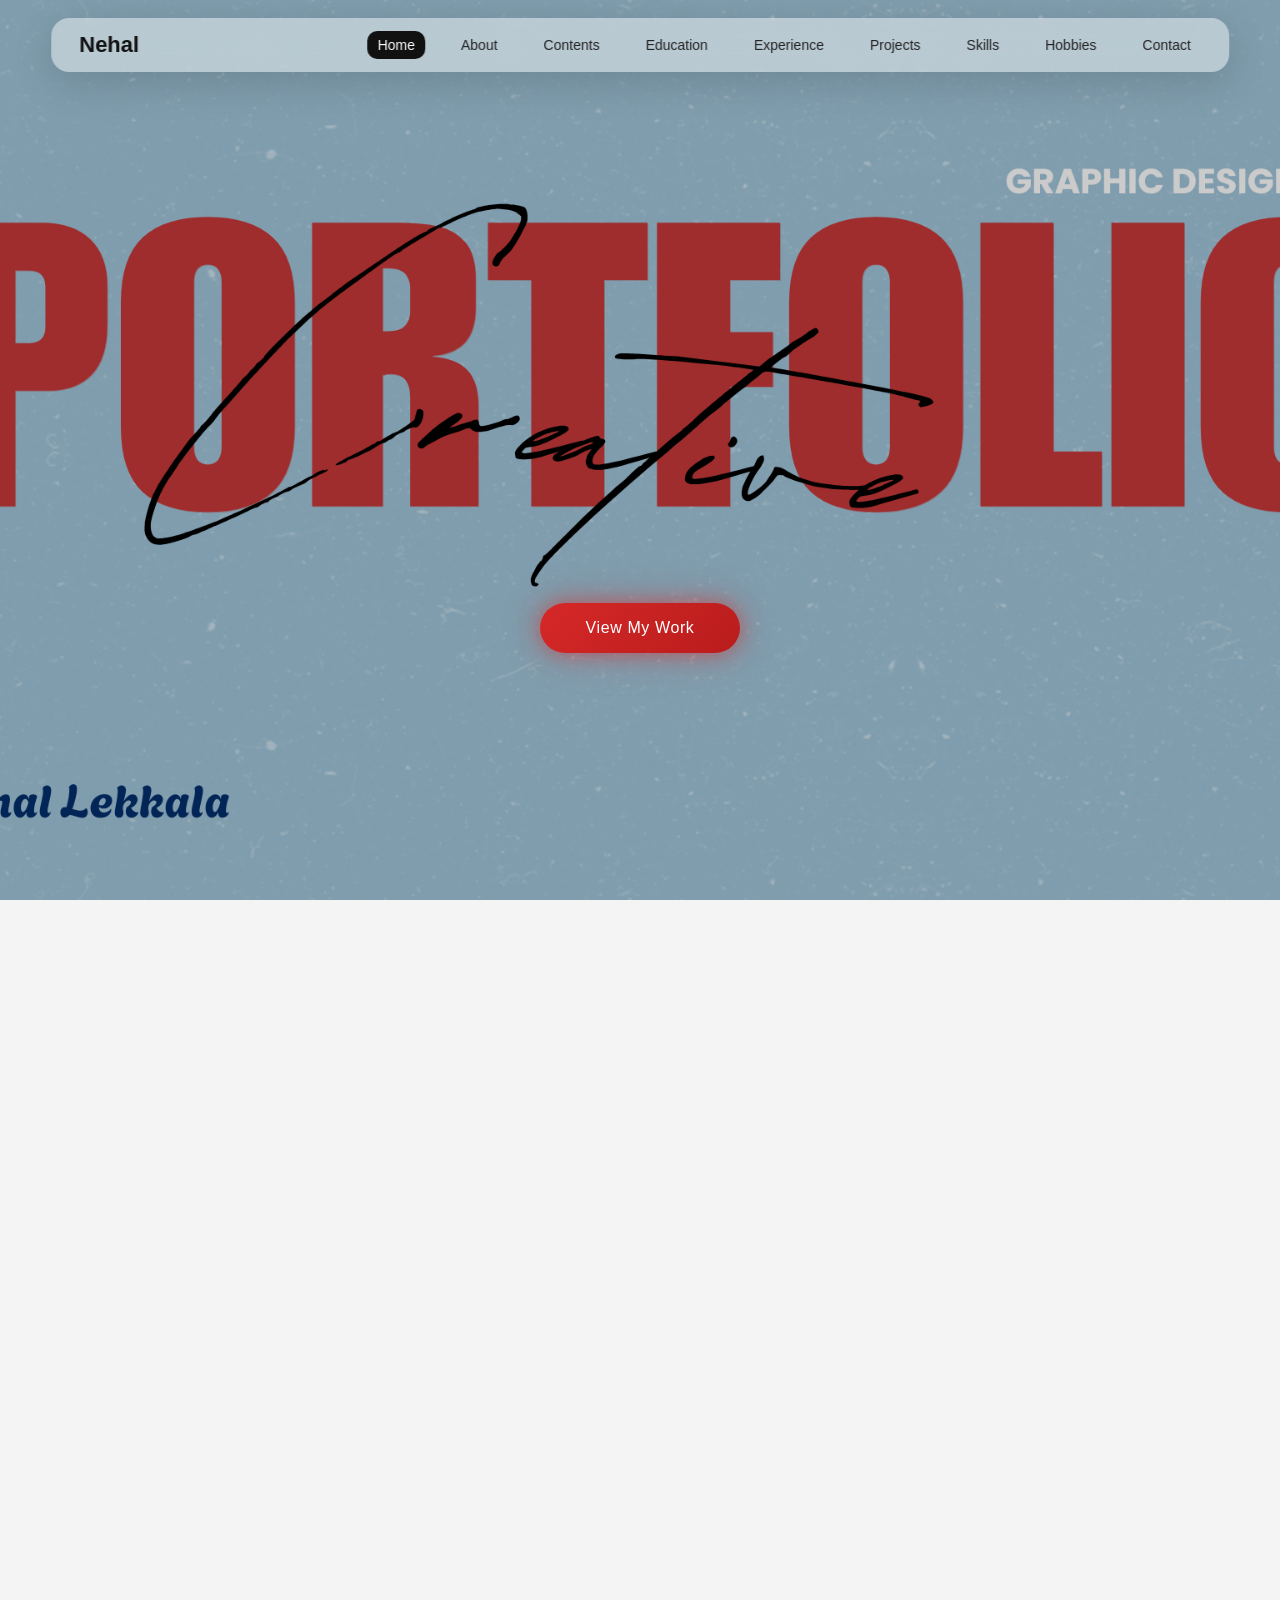
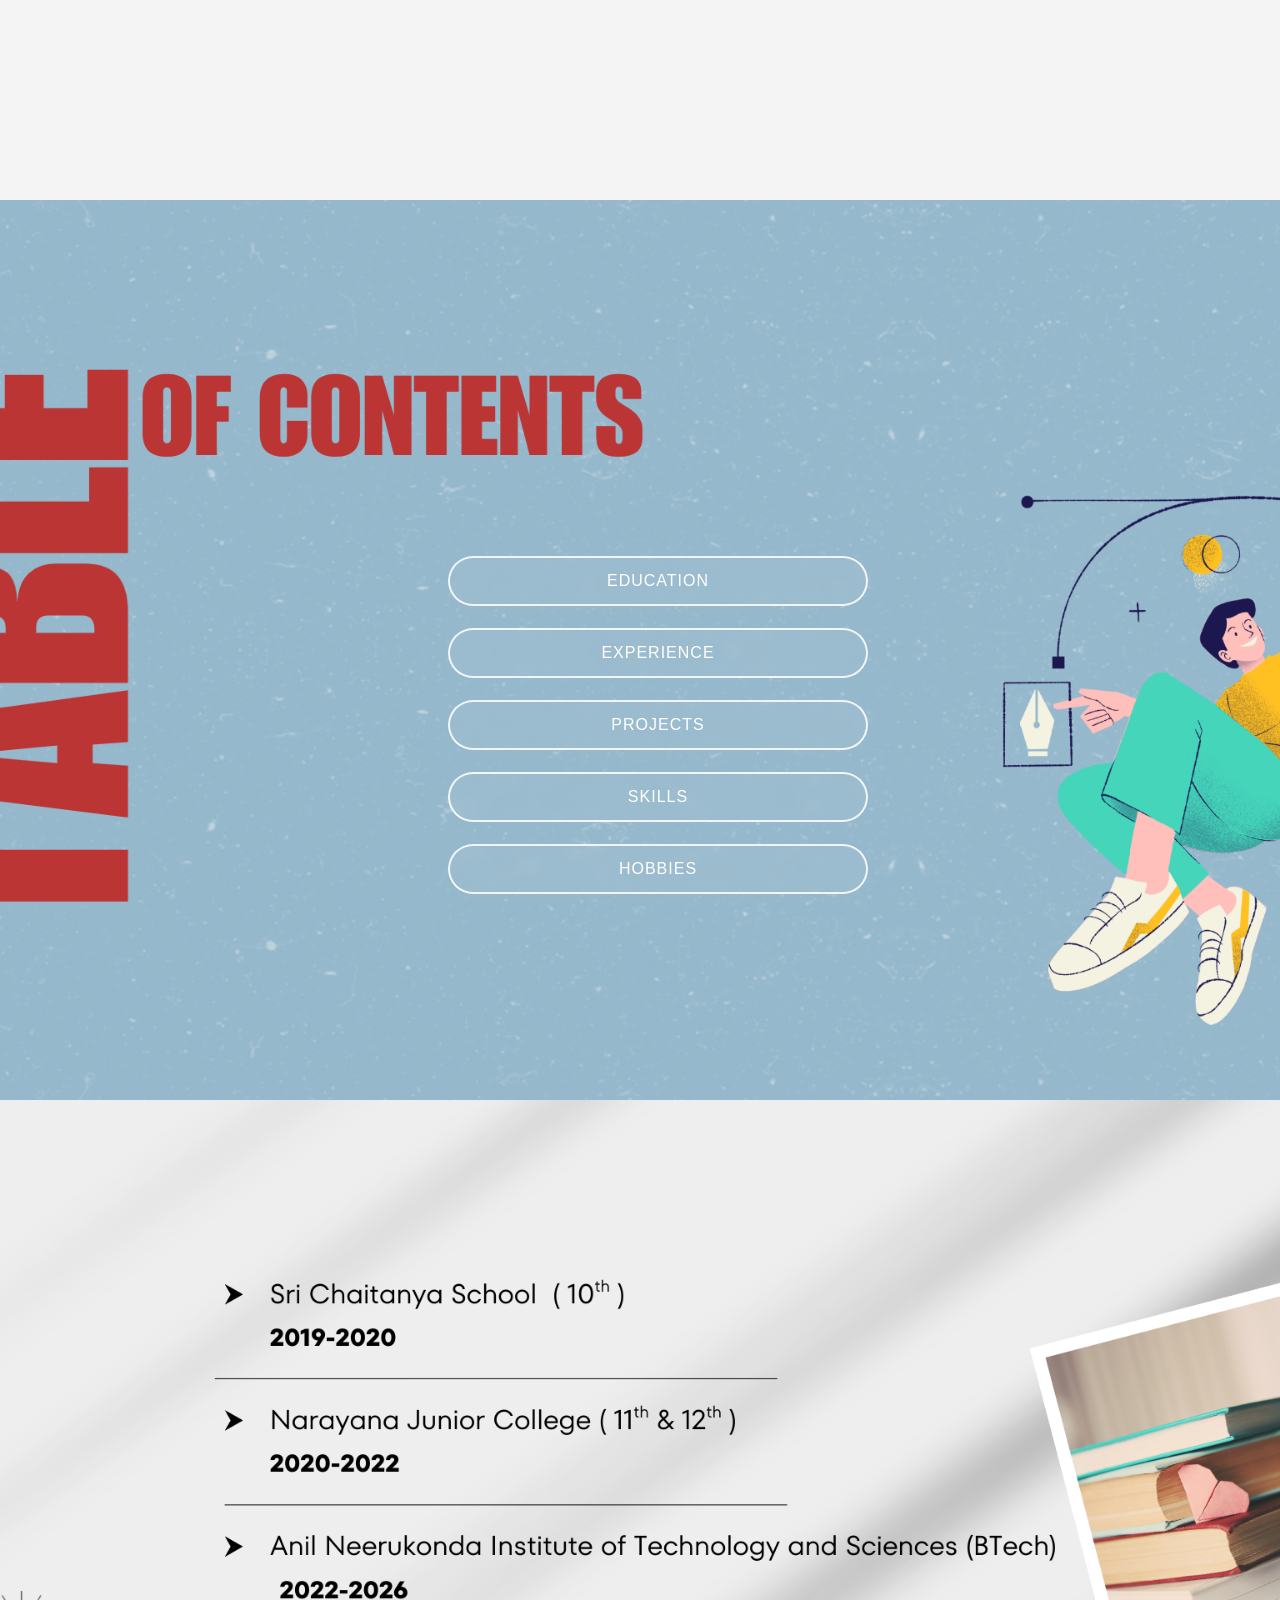
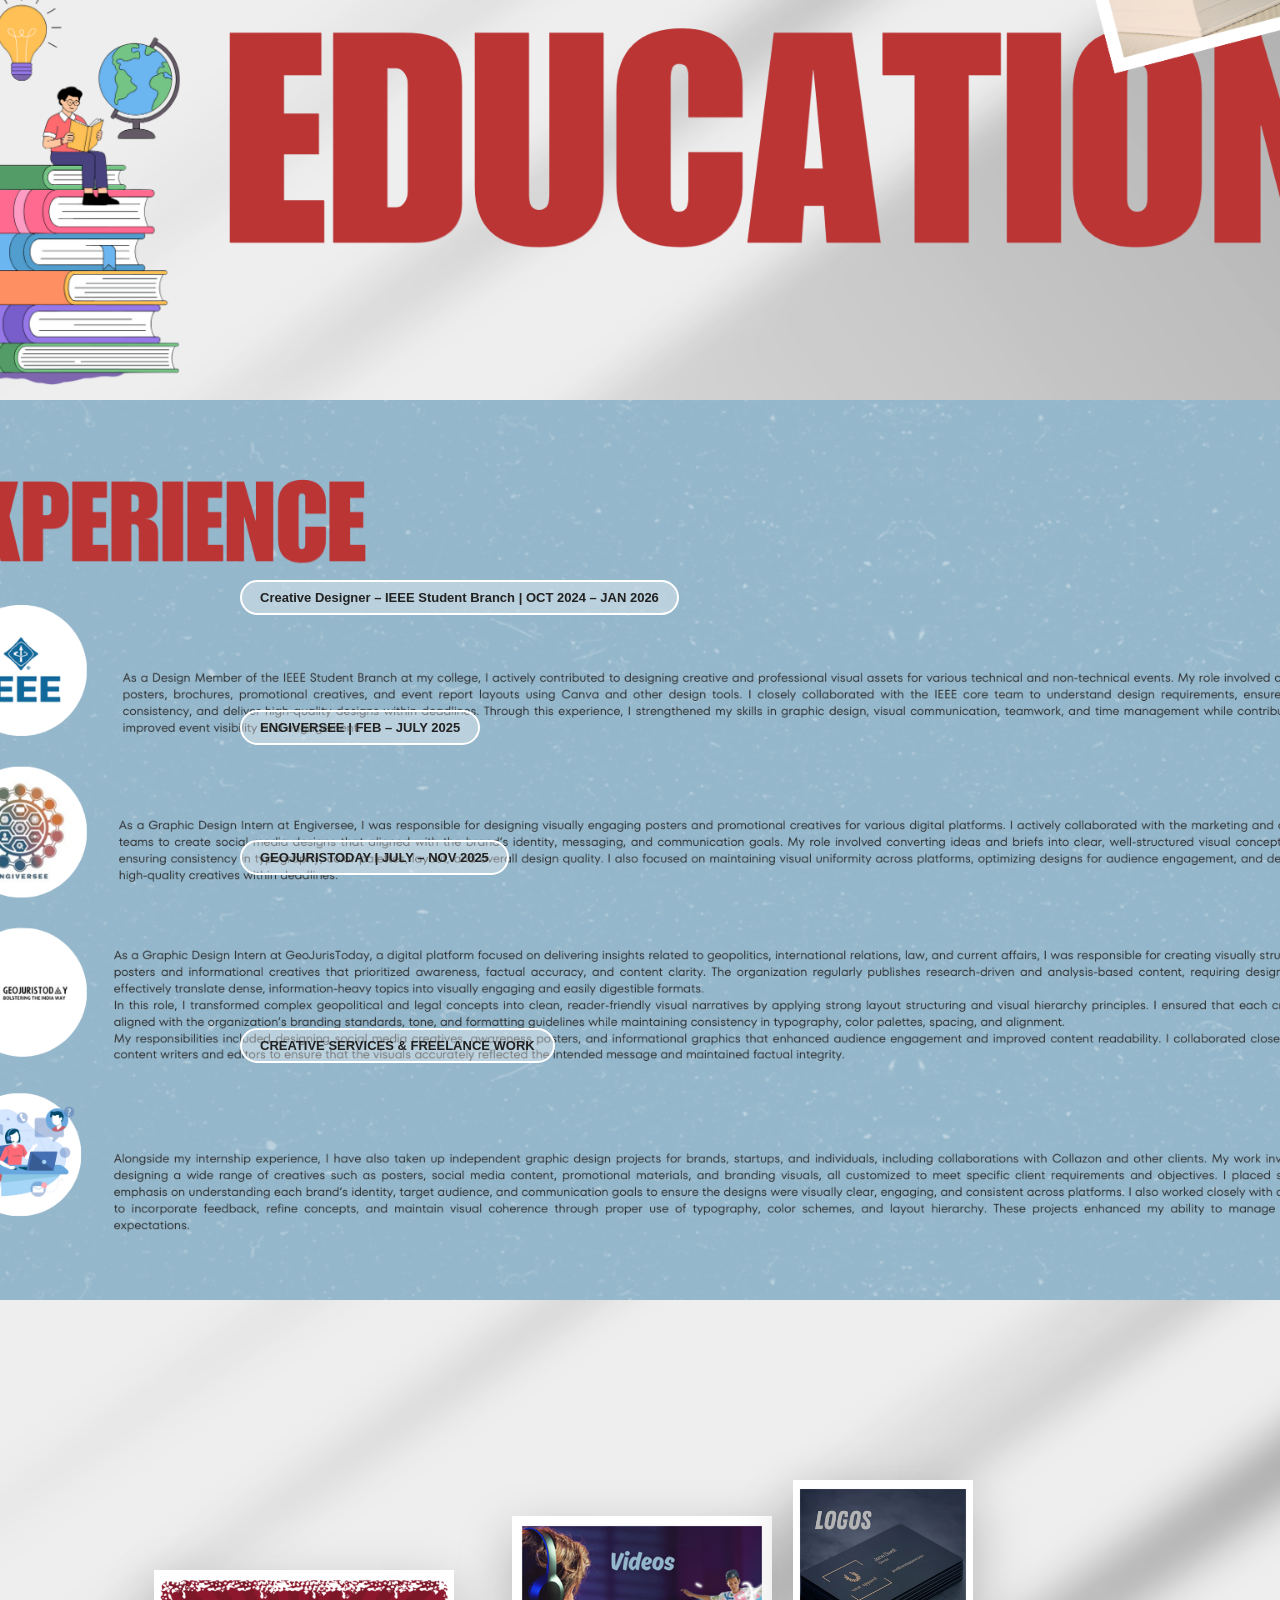
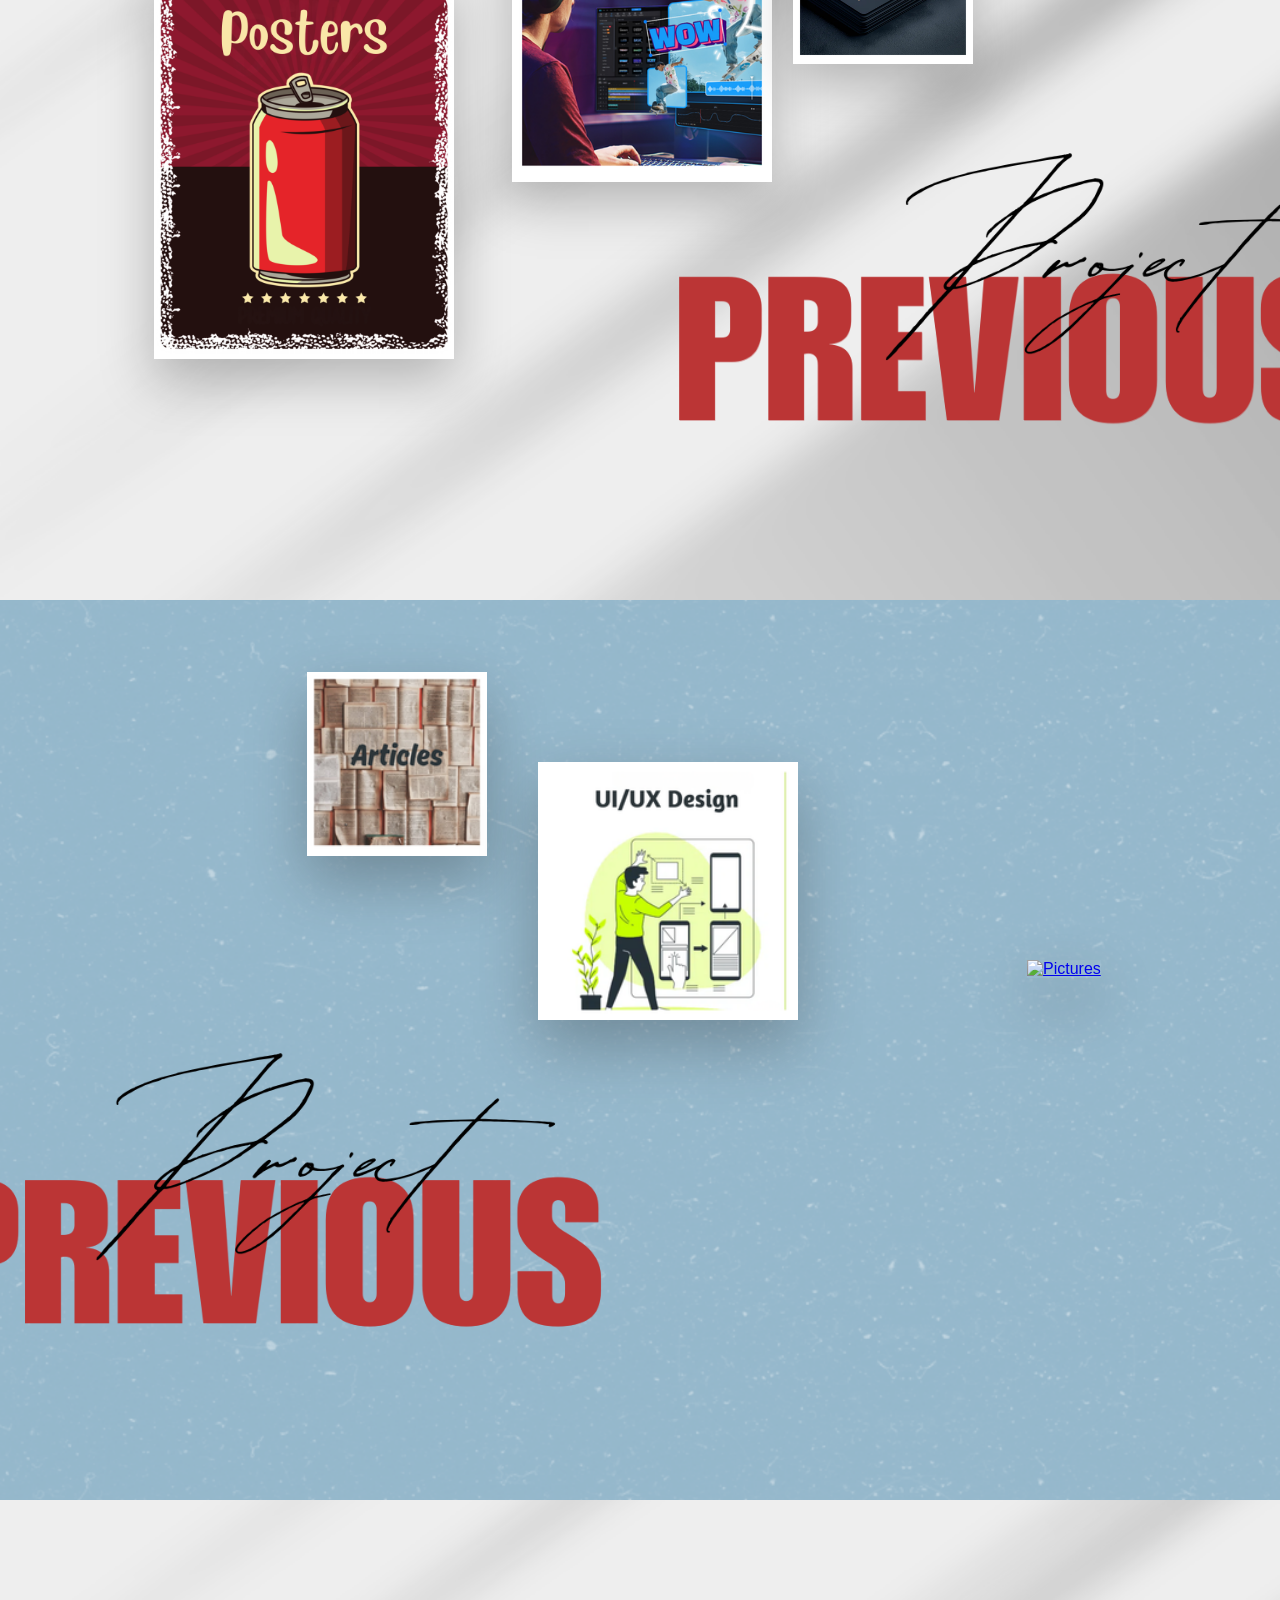
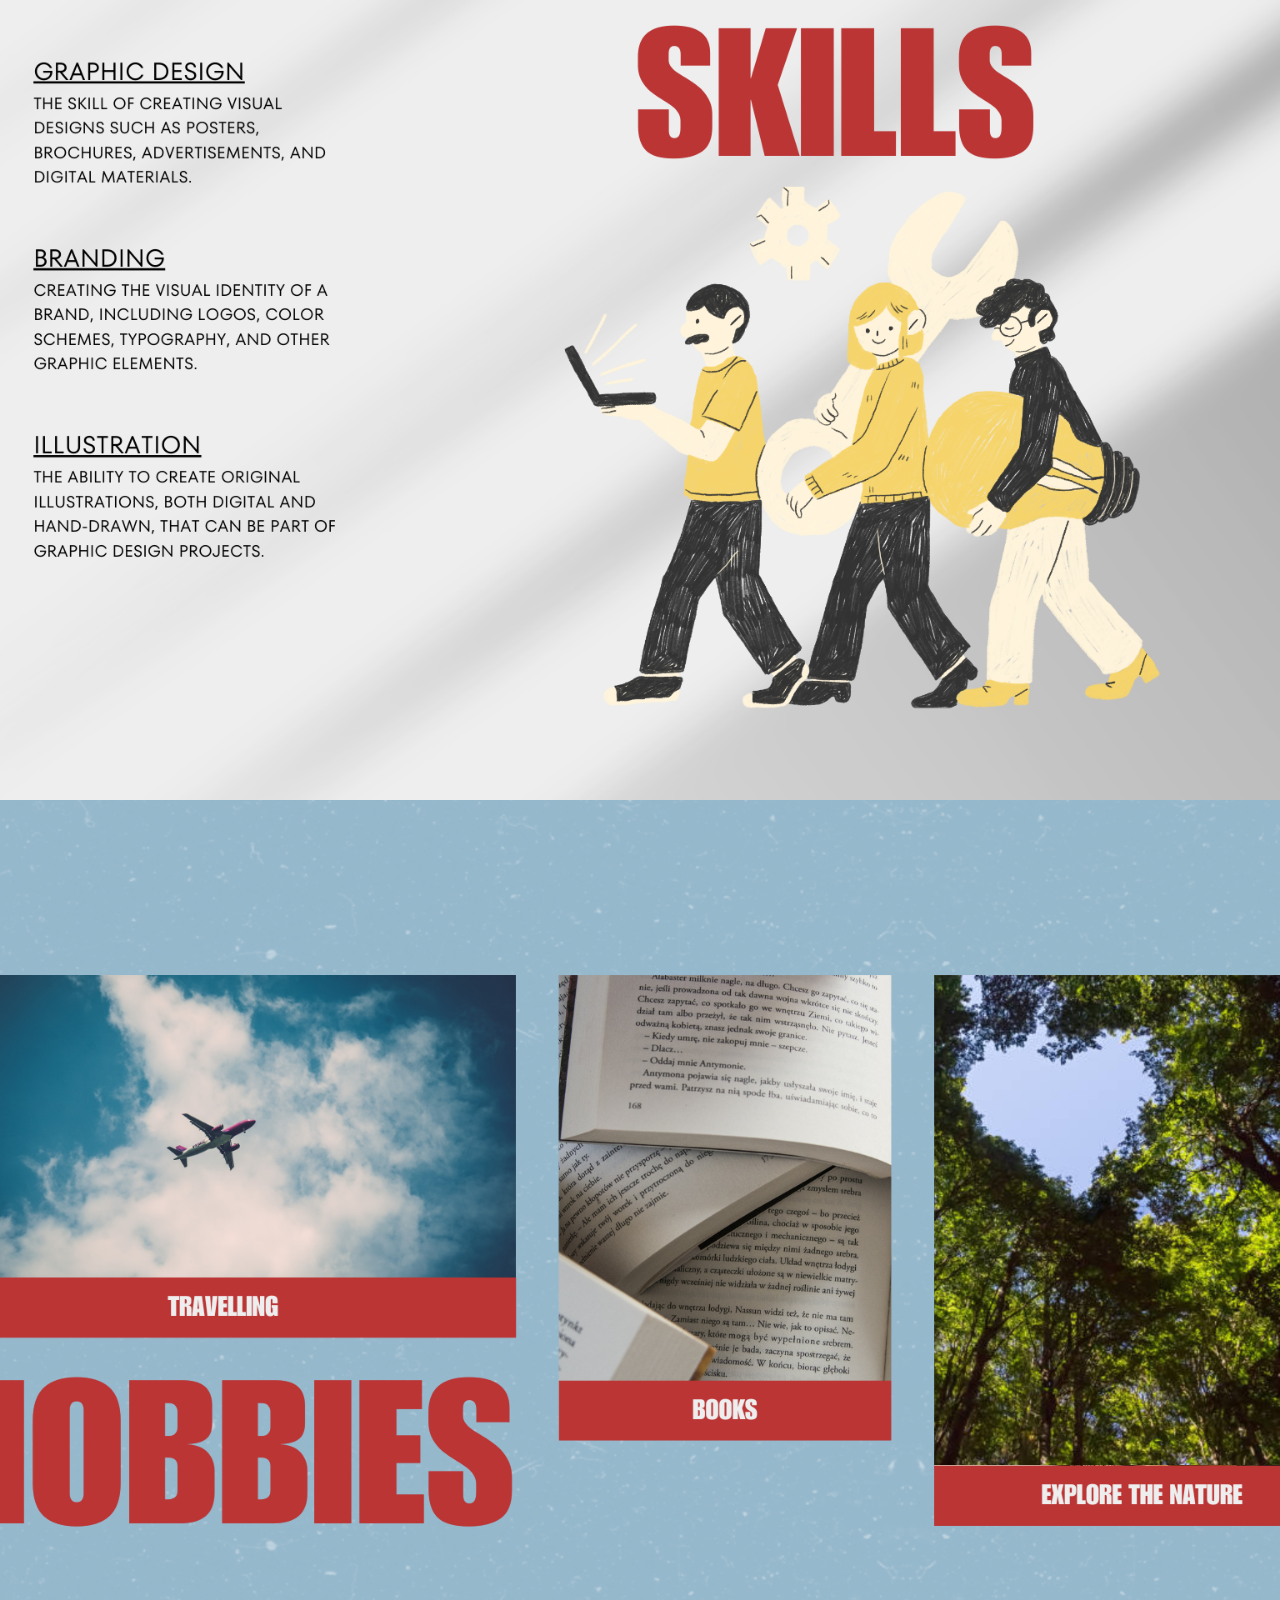
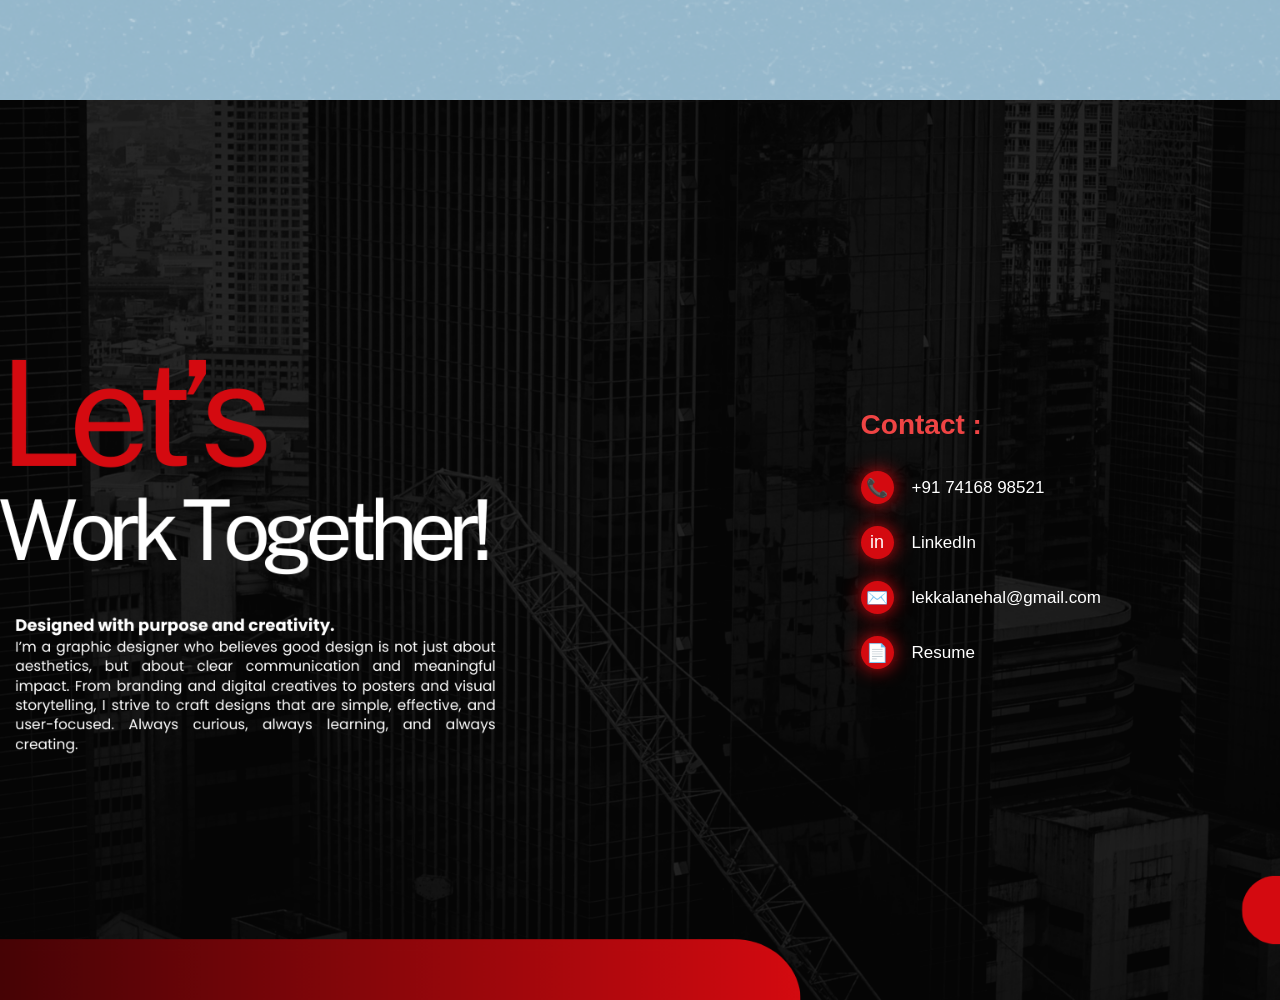
==== index.html @ 9134c8ce "portfolio" ====
<!DOCTYPE html>
<html lang="en">
<head>
  <meta charset="UTF-8" />
  <meta name="viewport" content="width=device-width, initial-scale=1.0"/>
  <title>Nehal Lekkala | Graphic Designer</title>
  <link rel="stylesheet" href="style.css"/>
</head>
<body>

<!-- NAVBAR -->
<nav class="glass-nav">
  <div class="nav-left">Nehal</div>

  <ul class="nav-links">
    <li><a href="#home" class="active">Home</a></li>
    <li><a href="#about">About</a></li>
    <li><a href="#toc">Contents</a></li>
    <li><a href="#education">Education</a></li>
    <li><a href="#experience">Experience</a></li>
    <li><a href="#projects">Projects</a></li>
    <li><a href="#skills">Skills</a></li>
    <li><a href="#hobbies">Hobbies</a></li>
    <li><a href="#contact">Contact</a></li>
  </ul>
</nav>

<!-- HOME -->
<section id="home" class="hero">
  <div class="hero-content">
    <a href="#projects" class="hero-btn-modern">View My Work</a>
  </div>
</section>

<!-- ABOUT -->
<section id="about" class="intro-image"></section>

<!-- TABLE OF CONTENTS -->
<section id="toc" class="toc-section">
  <div class="toc-buttons">
    <a href="#education" class="toc-btn">EDUCATION</a>
    <a href="#experience" class="toc-btn">EXPERIENCE</a>
    <a href="#projects" class="toc-btn">PROJECTS</a>
    <a href="#skills" class="toc-btn">SKILLS</a>
    <a href="#hobbies" class="toc-btn">HOBBIES</a>
  </div>
</section>

<!-- EDUCATION -->
<section id="education" class="education-image"></section>


<!-- EXPERIENCE -->
<section id="experience" class="experience-image">

  <div class="experience-content">

    <!-- ITEM 1 -->
    <div class="exp-row">
      <div class="exp-logo"></div>
      
      <div class="exp-text">
        <a href="experience/ieee.html" target="_blank" class="exp-tag">Creative Designer – IEEE Student Branch | OCT 2024 – JAN 2026</a>
      </div>
    </div>

    <!-- ITEM 2 -->
    <div class="exp-row">
      <div class="exp-logo"></div>

      <div class="exp-text">
        <a href="experience/engiversee.html" target="_blank" class="exp-tag">ENGIVERSEE | FEB – JULY 2025</a>
      </div>
    </div>

    <!-- ITEM 3 -->
    <div class="exp-row">
      <div class="exp-logo"></div>

      <div class="exp-text">
        <a href="experience/geojuristoday.html" target="_blank" class="exp-tag">GEOJURISTODAY | JULY – NOV 2025</a>
      </div>
    </div><br>

    <!-- ITEM 4 -->
    <div class="exp-row">
      <div class="exp-logo"></div>

      <div class="exp-text">
        <a href="experience/freelance.html" target="_blank" class="exp-tag">CREATIVE SERVICES & FREELANCE WORK</a>
      </div>
    </div>

  </div>
</section>


<!-- PROJECTS -->
 
<section id="projects" class="project-image">

  <div class="project-cards">

    <a href="project/posters.html" target="_blank"  class="project-card posters">
      <img src="assets/images/posters.png" alt="Posters">
    </a>

    <a href="project/videos.html" target="_blank" class="project-card videos">
      <img src="assets/images/videos.png" alt="Videos">
    </a>

    <a href="project/logos.html" target="_blank" class="project-card logos">
      <img src="assets/images/logos.png" alt="Logos">
    </a>

  </div>

</section>

<!-- PROJECT 1 -->
<section id="project1" class="project1-template">

  <!-- Articles -->
  <a href="project1/articles.html" target="_blank" class="project1-card articles">
    <img src="assets/images/articles.png" alt="Articles">
  </a>

  <!-- UI/UX -->
  <a href="project1/uiux.html" target="_blank" class="project1-card uiux">
    <img src="assets/images/uiux.png" alt="UI UX">
  </a>

  <!-- Pictures -->
  <a href="project1/pictures.html" target="_blank" class="project1-card pictures">
    <img src="assets/images/pictures.png" alt="Pictures">
  </a>

</section>


<!-- SKILLS -->
<section id="skills" class="skills-image"></section>

<!-- HOBBIES -->
<section id="hobbies" class="hobbies-image"></section>

<!-- CONTACT -->
<section id="contact" class="contact-image">

  <!-- RIGHT CONTACT OVERLAY -->
  <div class="contact-overlay-right">
    <h3>Contact :</h3>

    <!-- PHONE -->
    <div class="contact-line">
      <span class="icon red">📞</span>
      <a href="tel:+917416898521">+91 74168 98521</a>
    </div>

    <!-- LINKEDIN -->
    <div class="contact-line">
      <span class="icon red">in</span>
      <a href="https://www.linkedin.com/in/l-nehal-82081b25b/" target="_blank">
        LinkedIn
      </a>
    </div>

    <!-- EMAIL -->
    <div class="contact-line">
      <span class="icon red">✉️</span>
      <a href="mailto:lekkalanehal@gmail.com">
        lekkalanehal@gmail.com
      </a>
    </div>

    <!-- RESUME -->
    <div class="contact-line">
      <span class="icon red">📄</span>
      <a href="assets/Nehal_Lekkala_Resume.pdf" target="_blank" download>
        Resume
      </a>
    </div>
  </div>

</section>


<script src="script.js"></script>
</body>
</html>
---- style.css ----
* {
  margin: 0;
  padding: 0;
  box-sizing: border-box;
  font-family: 'Poppins', sans-serif;
}

body {
  background: #f4f4f4;
  color: #222;
}

/* ===== PREMIUM GLASS NAVBAR ===== */
.glass-nav {
  position: fixed;
  top: 18px;
  left: 50%;
  transform: translateX(-50%);
  width: 92%;
  max-width: 1200px;

  display: flex;
  align-items: center;
  justify-content: space-between;

  padding: 14px 28px;

  background: rgba(255, 255, 255, 0.45); /* was ~0.55 */
  backdrop-filter: blur(14px);
  -webkit-backdrop-filter: blur(14px);

  border-radius: 18px;
  box-shadow: 0 10px 40px rgba(0,0,0,0.15);
  z-index: 1000;
}

/* LOGO */
.nav-left {
  font-size: 22px;
  font-weight: 600;
  color: #111;
}

/* LINKS */
.nav-links {
  display: flex;
  gap: 26px;
  list-style: none;
}

.nav-links a {
  position: relative;
  text-decoration: none;
  font-size: 14px;
  font-weight: 500;
  color: #222;
  padding: 6px 10px;
  border-radius: 10px;
  transition: all 0.25s ease;
}



/* HOVER */
.nav-links a:hover {
  background: rgba(0,0,0,0.08);
}

/* ACTIVE (like first image) */
.nav-links a.active {
  background: #111;
  color: #fff;
}


@media (max-width: 768px) {
  .nav-links {
    display: none; /* later we can add hamburger */
  }

  .glass-nav {
    justify-content: center;
  }
}


/* HOME */
.home {
  height: 100vh;
  background: linear-gradient(#a9c9d6, #dfeff5);
  display: flex;
  flex-direction: column;
  justify-content: center;
  align-items: center;
}

.home h1 {
  font-style: Impact;
  font-size: 80px;
  color: #b52a2a;
}
/* Introduction */
.intro-image {
  height: 100vh;
  background: url("assets/images/introduction.png") center/cover no-repeat;
}

@media (max-width: 768px) {
  .intro-image {
    height: 70vh;
    background-position: center top;
  }
}

/* Table of Contents */

.content-image {
  height: 100vh;
  background: url("assets/images/table-of-contents.png") center/cover no-repeat;
}

@media (max-width: 768px) {
  .content-image {
    height: 70vh;
    background-position: center top;
  }
}

.toc-section {
  position: relative;
  height: 100vh;
  background: url("assets/images/table-of-contents.png") center/cover no-repeat;
}

/* BUTTON CONTAINER */
.toc-buttons {
  position: absolute;
  top: 45%;
  left: 35%;
  transform: translateY(-50%);
  display: flex;
  flex-direction: column;
  gap: 22px;
}

/* PILL BUTTON STYLE */
.toc-btn {
  width: 420px;
  padding: 14px 0;
  text-align: center;
  border: 2px solid rgba(255,255,255,0.85);
  border-radius: 40px;
  color: #ffffff;
  text-decoration: none;
  font-size: 16px;
  letter-spacing: 1px;
  backdrop-filter: blur(6px);
  background: rgba(255,255,255,0.05);
  transition: all 0.35s ease;
}

/* HOVER EFFECT (important ✨) */
.toc-btn:hover {
  background: rgba(255,255,255,0.9);
  color: #b91c1c;
  transform: translateX(8px);
}

html {
  scroll-behavior: smooth;
}

@media (max-width: 768px) {
  .toc-buttons {
    left: 50%;
    top: 55%;
    transform: translate(-50%, -50%);
  }

  .toc-btn {
    width: 280px;
    font-size: 14px;
  }
}



/* Education */
.education-image {
  height: 100vh;
  background: url("assets/images/Education.png") center/cover no-repeat;
}

@media (max-width: 768px) {
  .education-image {
    height: 70vh;
    background-position: center top;
  }
}


.btn {
  margin-top: 20px;
  padding: 10px 25px;
  background: #b52a2a;
  color: #fff;
  text-decoration: none;
  border-radius: 25px;
}

/* SECTIONS */
.section {
  padding: 100px 80px;
}

.section h2 {
  font-size: 40px;
  margin-bottom: 20px;
}

/* EXPERIENCE CARDS */

.experience-image {
  height: 100vh;
  background: url("assets/images/experience.png") center/cover no-repeat;
}

@media (max-width: 768px) {
  .experience-image {
    height: 70vh;
    background-position: center top;
  }
}

.exp-text a {
  text-decoration: none;
  color: inherit;
  display: inline-block;
  transition: all 0.3s ease;
  position: relative;
}

/* HOVER EFFECT */
.exp-text a:hover {
  transform: scale(1.08);
  box-shadow: 0 8px 25px rgba(0, 212, 255, 0.35);
  background: rgba(255, 255, 255, 0.08);
  border-radius: 30px;
}


/* PROJECT SECTION BACKGROUND */
.project-image {
  position: relative;
  height: 100vh;
  background: url('assets/images/project.png') no-repeat center center;
  background-size: cover;
}

/* Common Card Style */
.project-card {
  position: absolute;
  cursor: pointer;
  transition: 0.4s ease;
}

.project-card img {
  border-radius: 0;
  box-shadow: 0 20px 50px rgba(0,0,0,0.25);
}

/* EXACT MATCH TO SECOND IMAGE */

/* Posters - bigger */
.posters img {
  width: 300px;
}

/* Videos - medium */
.videos img {
  width: 260px;
}

/* Logos - slightly taller */
.logos img {
  width: 180px;
}


/* Posters (left) */
.posters {
  top: 30%;
  left: 12%;
}

/* Videos (center) */
.videos {
  top: 24%;
  left: 40%;
}

/* Logos (right & slightly higher) */
.logos {
  top: 20%;
  right:24%;
}

/* Hover */
.project-card:hover {
  transform: translateY(-10px) scale(1.05);
}


/* ============================= */
/* PROJECT 1 TEMPLATE */
/* ============================= */

.project1-template {
  position: relative;
  height: 100vh;
  background: url('assets/images/project1.png') no-repeat center center;
  background-size: cover;
}

/* Common Card Style */
.project1-card {
  position: absolute;
  cursor: pointer;
  transition: 0.4s ease;
}

.project1-card img {
  width: 260px;
  border-radius: 0;
  box-shadow: 0 25px 60px rgba(0,0,0,0.25);
  transition: 0.4s ease;
}

/* Hover */
.project1-card:hover {
  transform: translateY(-12px) scale(1.05);
}

/* POSITIONING EXACT LIKE IMAGE */

.pictures img {
  width: 300px;
}

/* Videos - medium */
.uiux img {
  width: 260px;
}

/* Logos - slightly taller */
.articles img {
  width: 180px;
}

/* Articles (left - small & higher) */
.articles {
  top:8%;
  left: 24%;
}

/* UI/UX (center) */
.uiux {
  top: 18%;
  left: 42%;
}

/* Pictures (right - bigger look) */
.pictures {
  top: 40%;
  right: 14%;
}

.pictures img {
  width: 320px; /* slightly bigger like screenshot */
}


/* SKILLS */
.skills-image{
  height: 100vh;
  background: url("assets/images/skills.png") center/cover no-repeat;
}

@media (max-width: 768px) {
  .skills-image {
    height: 70vh;
    background-position: center top;
  }
}

/* HOBBIES */
.hobbies-image{
  height: 100vh;
  background: url("assets/images/hobbies.png") center/cover no-repeat;
}

@media (max-width: 768px) {
  .hobbies-image {
    height: 70vh;
    background-position: center top;
  }
}

#contact {
  scroll-margin-top: 120px;
}

section {
  scroll-margin-top: 120px;
}


.hero-cta {
  box-shadow:
    0 8px 22px rgba(185, 28, 28, 0.4),
    inset 0 -1px 0 rgba(255,255,255,0.25);
}

.hero::before {
  content: "";
  position: absolute;
  inset: 0;
  background: rgba(0,0,0,0.08);
}


.hero {
  height: 100vh;
  background: url("assets/images/hero.png") center/cover no-repeat;
  position: relative;
  display: flex;
  justify-content: center;
  align-items: center;
}

.hero {
  padding-top: 160px;
}

.toc-buttons {
  margin-top: 120px;
}

/* Optional dark overlay for readability */
.hero::before {
  content: "";
  position: absolute;
  inset: 0;
  background: rgba(0, 0, 0, 0.15);
}

.hero-content {
  position: relative;
  z-index: 1;
  margin-top: 200px; /* move button down like Canva */
}

.hero-btn-modern {
  position: relative;
  display: inline-block;

  padding: 16px 46px;
  font-size: 16px;
  font-weight: 500;
  letter-spacing: 0.6px;

  color: #fff;
  text-decoration: none;
  border-radius: 999px;

  background: linear-gradient(135deg, #d62828, #b91c1c);

  box-shadow:
    0 0 20px rgba(214, 40, 40, 0.5),
    0 0 40px rgba(214, 40, 40, 0.25);

  transition: all 0.35s ease;
  overflow: hidden;
}

.hero-btn-modern:hover {
  transform: translateY(-3px);
  box-shadow:
    0 0 25px rgba(214, 40, 40, 0.7),
    0 0 60px rgba(214, 40, 40, 0.45);
}

@media (max-width: 768px) {
  .hero-btn-modern {
    padding: 14px 38px;
    font-size: 15px;
  }
}

section, footer {
  scroll-margin-top: 120px;
  min-height: 100vh;
}


.footer {
  background: radial-gradient(circle at top, #111827, #020617);
  color: #fff;
  padding: 70px 90px 30px;
}

.footer-content {
  display: grid;
  grid-template-columns: repeat(auto-fit, minmax(260px, 1fr));
  gap: 60px;
  align-items: center;
}

/* LEFT */
.footer-left h2 {
  font-size: 34px;
  letter-spacing: 1px;
}

.footer-left .role {
  margin-top: 6px;
  color: #9ca3af;
}

/* CENTER */
.footer-center h3 {
  margin-bottom: 20px;
  font-size: 22px;
}

.contact-item {
  display: flex;
  align-items: center;
  gap: 14px;
  margin-bottom: 14px;
  font-size: 15px;
}

.contact-item a {
  color: #e5e7eb;
  text-decoration: none;
}

.contact-item a:hover {
  color: #f87171;
}

/* Icons */
.icon {
  font-size: 18px;
}

/* RIGHT */
.footer-btn {
  background: linear-gradient(135deg, #ef4444, #b91c1c);
  padding: 14px 34px;
  border-radius: 999px;
  font-weight: 500;
  transition: all 0.3s ease;
}

.footer-btn:hover {
  transform: translateY(-3px);
  box-shadow: 0 15px 30px rgba(239,68,68,0.35);
}

/* BOTTOM */
.footer-bottom {
  margin-top: 60px;
  border-top: 1px solid rgba(255,255,255,0.08);
  padding-top: 20px;
  text-align: center;
  font-size: 14px;
  color: #94a3b8;
}

/* MOBILE */
@media (max-width: 768px) {
  .footer {
    padding: 60px 30px 25px;
  }

  .footer-right {
    text-align: left;
  }
}

.premium-footer {
  background: radial-gradient(circle at top, #0f172a, #020617);
  color: #e5e7eb;
  padding: 80px 8% 30px;
}

/* TOP GRID */
.footer-top {
  display: grid;
  grid-template-columns: 1.5fr 1fr 1fr 1fr;
  gap: 50px;
  align-items: start;
}

/* BRAND */
.footer-brand h2 {
  font-size: 32px;
  margin-bottom: 6px;
}

.footer-brand p {
  opacity: 0.7;
  margin-bottom: 18px;
}


/* CONTACT */
.contact-image {
  position: relative;   /* THIS LINE IS CRITICAL */
  height: 100vh;
  background: url("assets/images/contact.png") center/cover no-repeat;
}


/* SOCIAL */
.social-icons a {
  display: inline-flex;
  margin-right: 12px;
  font-size: 18px;
  text-decoration: none;
  opacity: 0.8;
  transition: 0.3s;
}

.social-icons a:hover {
  opacity: 1;
  transform: translateY(-2px);
}

/* COLUMNS */
.footer-column h4 {
  margin-bottom: 14px;
  font-size: 16px;
}

.footer-column a,
.footer-column p {
  display: block;
  font-size: 14px;
  margin-bottom: 10px;
  color: #cbd5f5;
  text-decoration: none;
  opacity: 0.85;
}

.footer-column a:hover {
  opacity: 1;
}

/* RESUME LINKS */
.footer-link {
  margin-bottom: 10px;
}

/* CTA BUTTON */
.footer-cta {
  display: inline-block;
  margin-top: 14px;
  padding: 10px 22px;
  border-radius: 999px;
  background: linear-gradient(135deg, #dc2626, #b91c1c);
  color: white;
  font-size: 14px;
  text-decoration: none;
  box-shadow: 0 8px 24px rgba(220,38,38,0.4);
  transition: 0.3s;
}

.footer-cta:hover {
  transform: translateY(-2px);
}

/* BOTTOM */
.footer-bottom {
  margin-top: 60px;
  padding-top: 20px;
  border-top: 1px solid rgba(255,255,255,0.08);
  text-align: center;
  font-size: 13px;
  opacity: 0.6;
}

@media (max-width: 900px) {
  .footer-top {
    grid-template-columns: 1fr;
    gap: 40px;
  }
}

/* ===== RIGHT CONTACT OVERLAY ===== */
.contact-overlay-right {
  position: absolute;
  right: 14%;              /* ⬅️ moved left from 8% → 14% */
  top: 50%;
  transform: translateY(-50%);
  z-index: 3;
  color: #fff;
}

/* Heading */
.contact-overlay-right h3 {
  color: #ef4444;
  font-size: 28px;         /* 🔍 increased */
  font-weight: 600;
  margin-bottom: 30px;
}

/* Contact rows */
.contact-line {
  display: flex;
  align-items: center;
  gap: 18px;               /* more breathing space */
  margin-bottom: 22px;
  font-size: 18px;         /* 🔍 increased */
  font-weight: 500;
}

.contact-line a {
  color: #ffffff;
  text-decoration: none;
  font-size: 17px;
  transition: 0.3s;
}

.contact-line a:hover {
  color: #f87171;
  text-decoration: underline;
}


/* Red icon circle */
.contact-line .icon.red {
  width: 33px;             /* 🔍 bigger icon */
  height: 33px;
  border-radius: 50%;
  background: #d40a10;
  display: flex;
  align-items: center;
  justify-content: center;
  font-size: 18px;
  box-shadow: 0 0 18px #d40a10; /* subtle glow */
}

/* MOBILE FIX */
@media (max-width: 900px) {
  .contact-overlay-right {
    position: relative;
    right: auto;
    top: auto;
    transform: none;
    margin-top: 60px;
  }
}

.experience-content {
  padding-top: 180px; /* below EXPERIENCE heading */
  margin-left: 120px;
  display: flex;
  flex-direction: column;
  gap: 40px;

}

/* EACH ROW */
.exp-row {
  display: flex;
  align-items: flex-start;
  gap: 30px;
}

/* LEFT LOGO SPACE */
.exp-logo {
  width: 90px;
  height: 90px;
  background: none;        /* remove white bubble */
  border-radius: 0;        /* remove circle */
  flex-shrink: 0;
}

/* RIGHT CONTENT */
.exp-text {
  max-width: 760px;
}

/* TAG */
.exp-tag {
  display: inline-block;
  padding: 8px 18px;
  border: 2px solid #fff;
  border-radius: 30px;
  font-size: 13px;
  font-weight: 600;
  background: rgba(255,255,255,0.35);
  margin-bottom: 12px;
}

/* TEXT */
.exp-text p {
  font-size: 15px;
  line-height: 1.7;
  color: #1f2937;
}

/* MOBILE */
@media (max-width: 768px) {
  .experience-content {
    margin-left: 0;
    padding: 180px 20px;
  }

  .exp-row {
    flex-direction: column;
  }
}
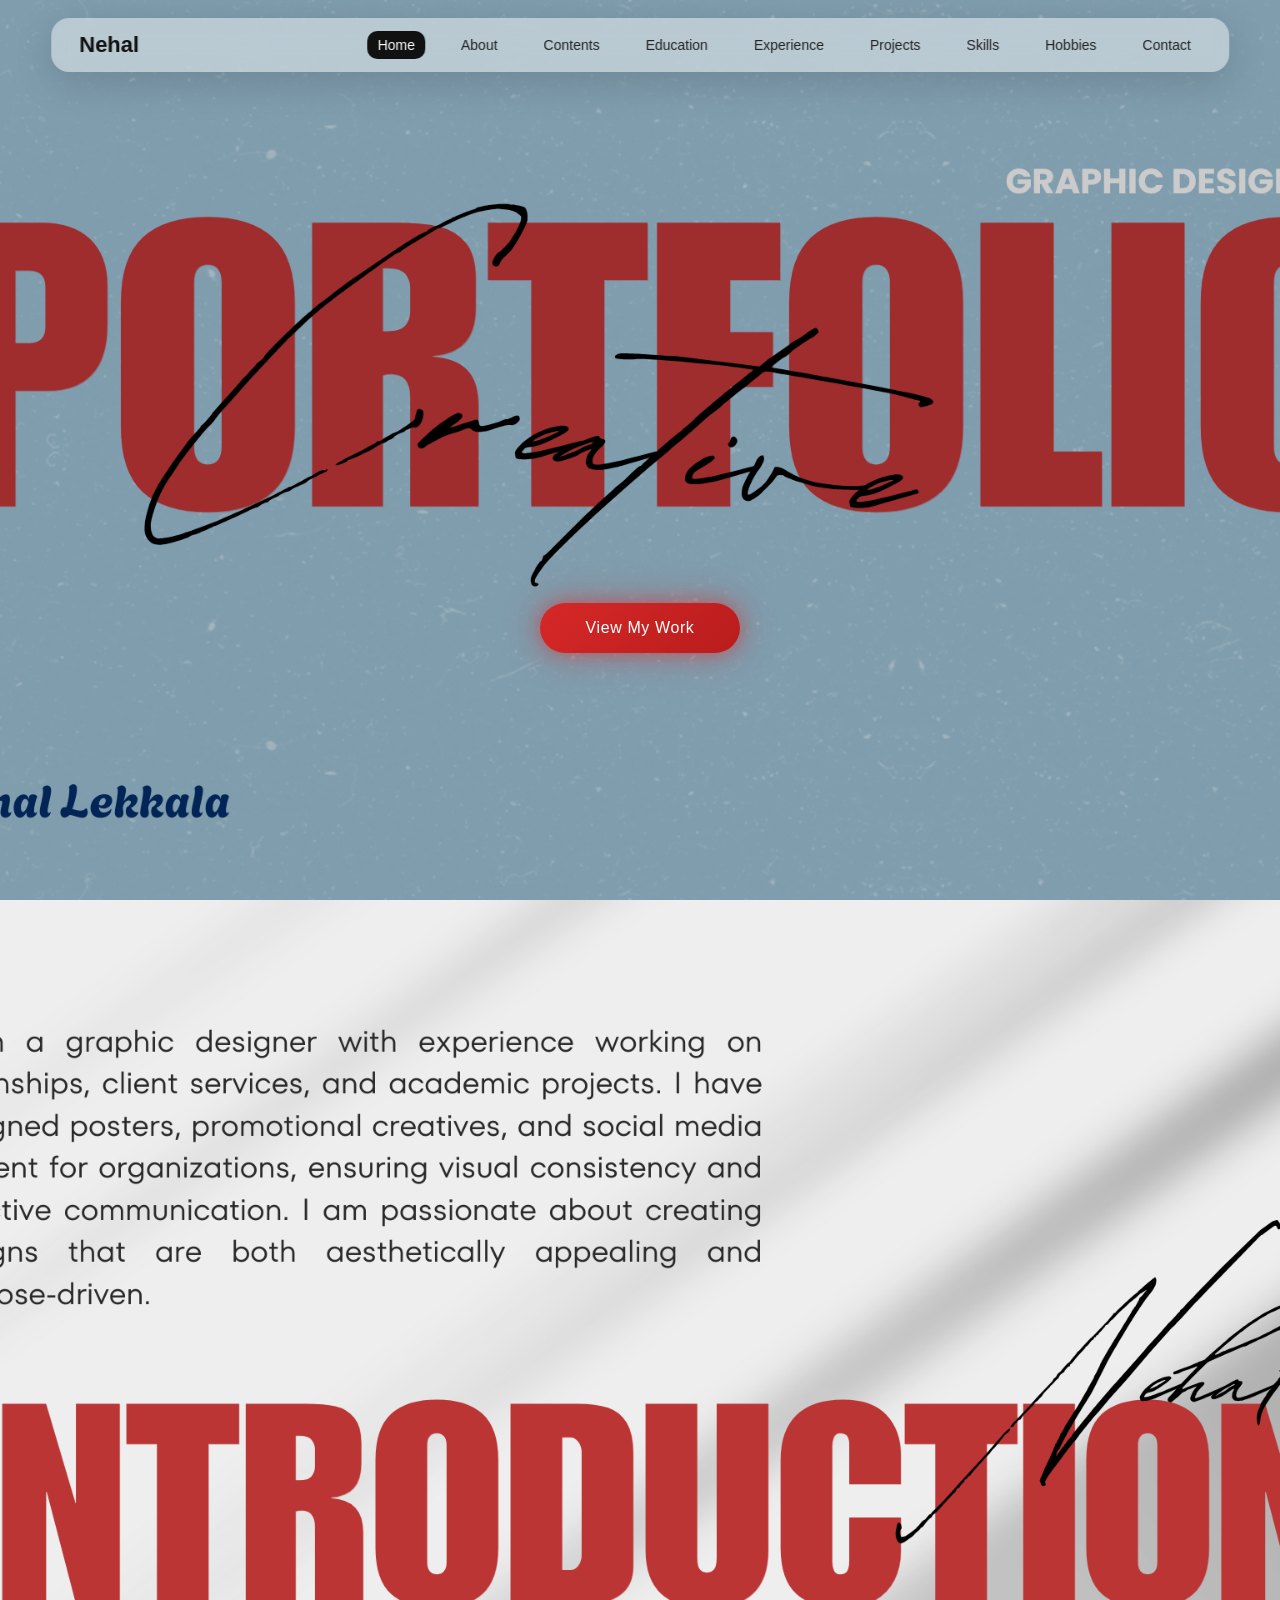
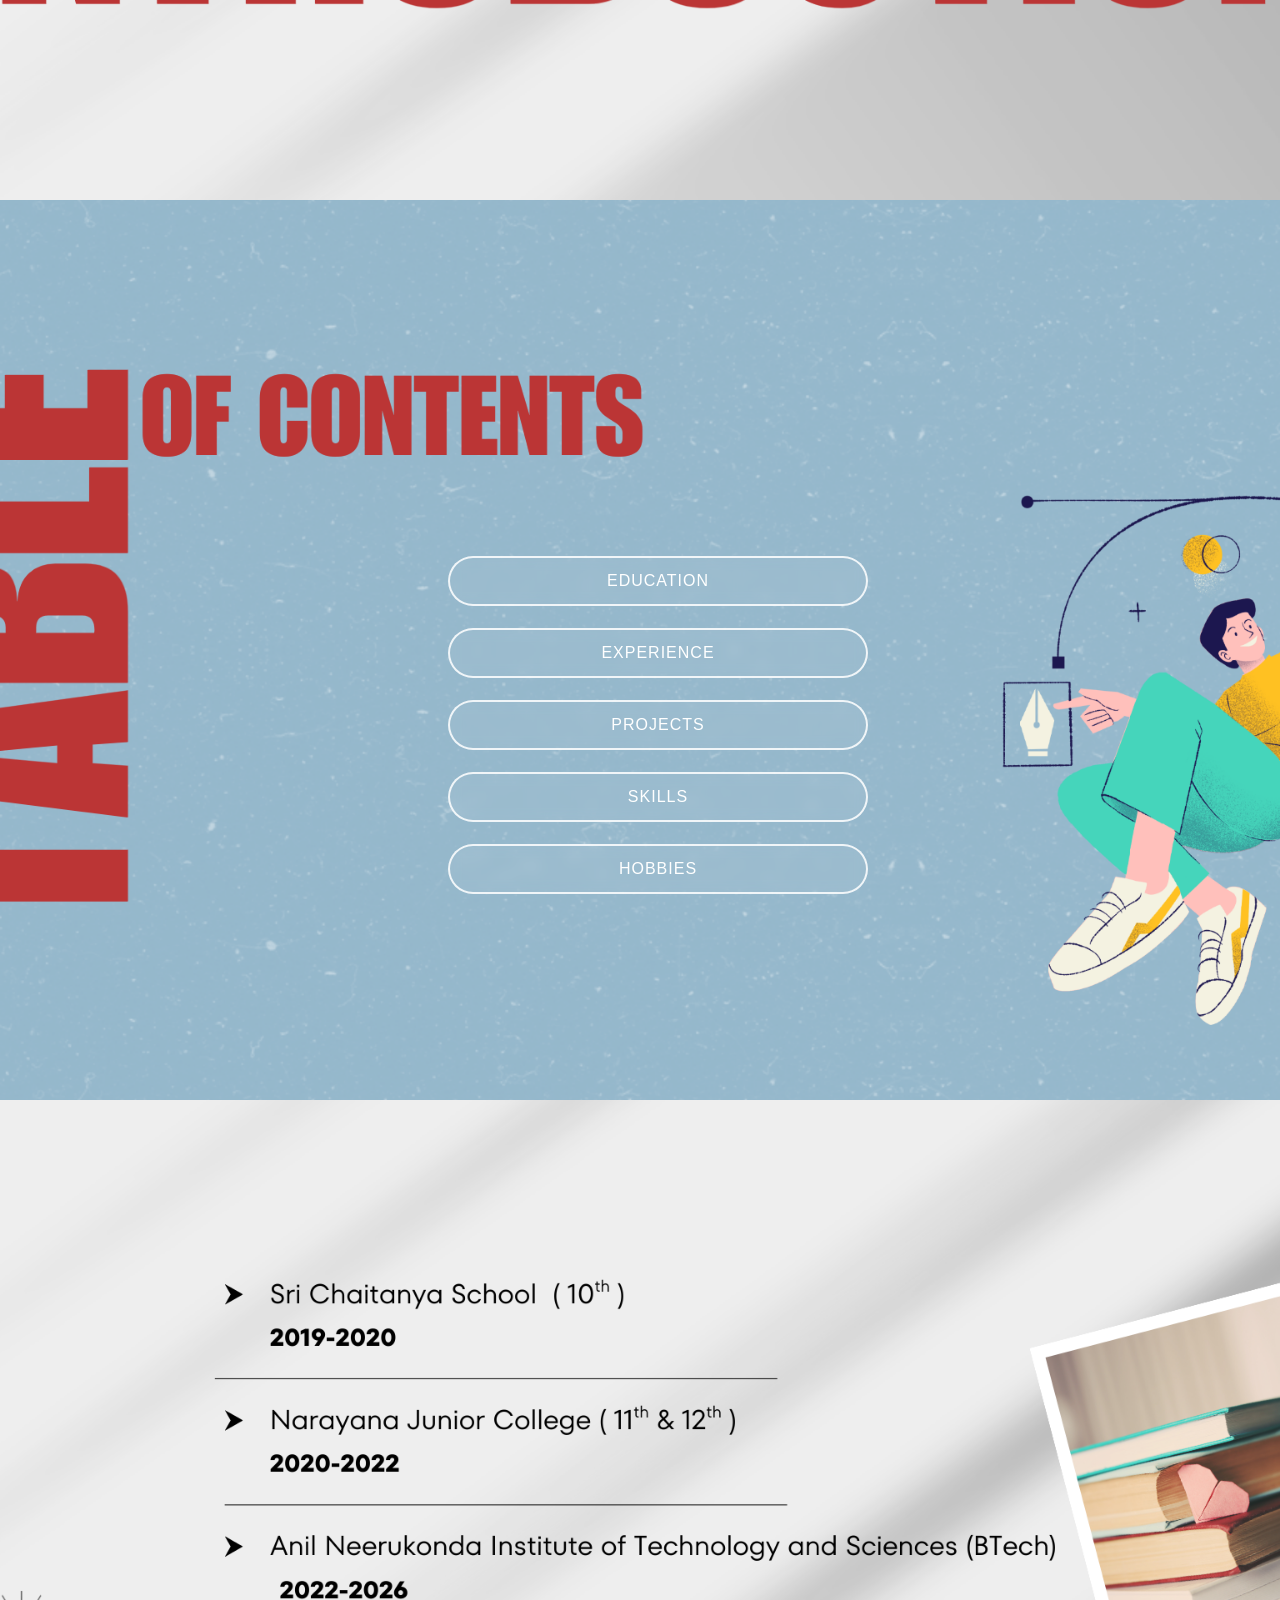
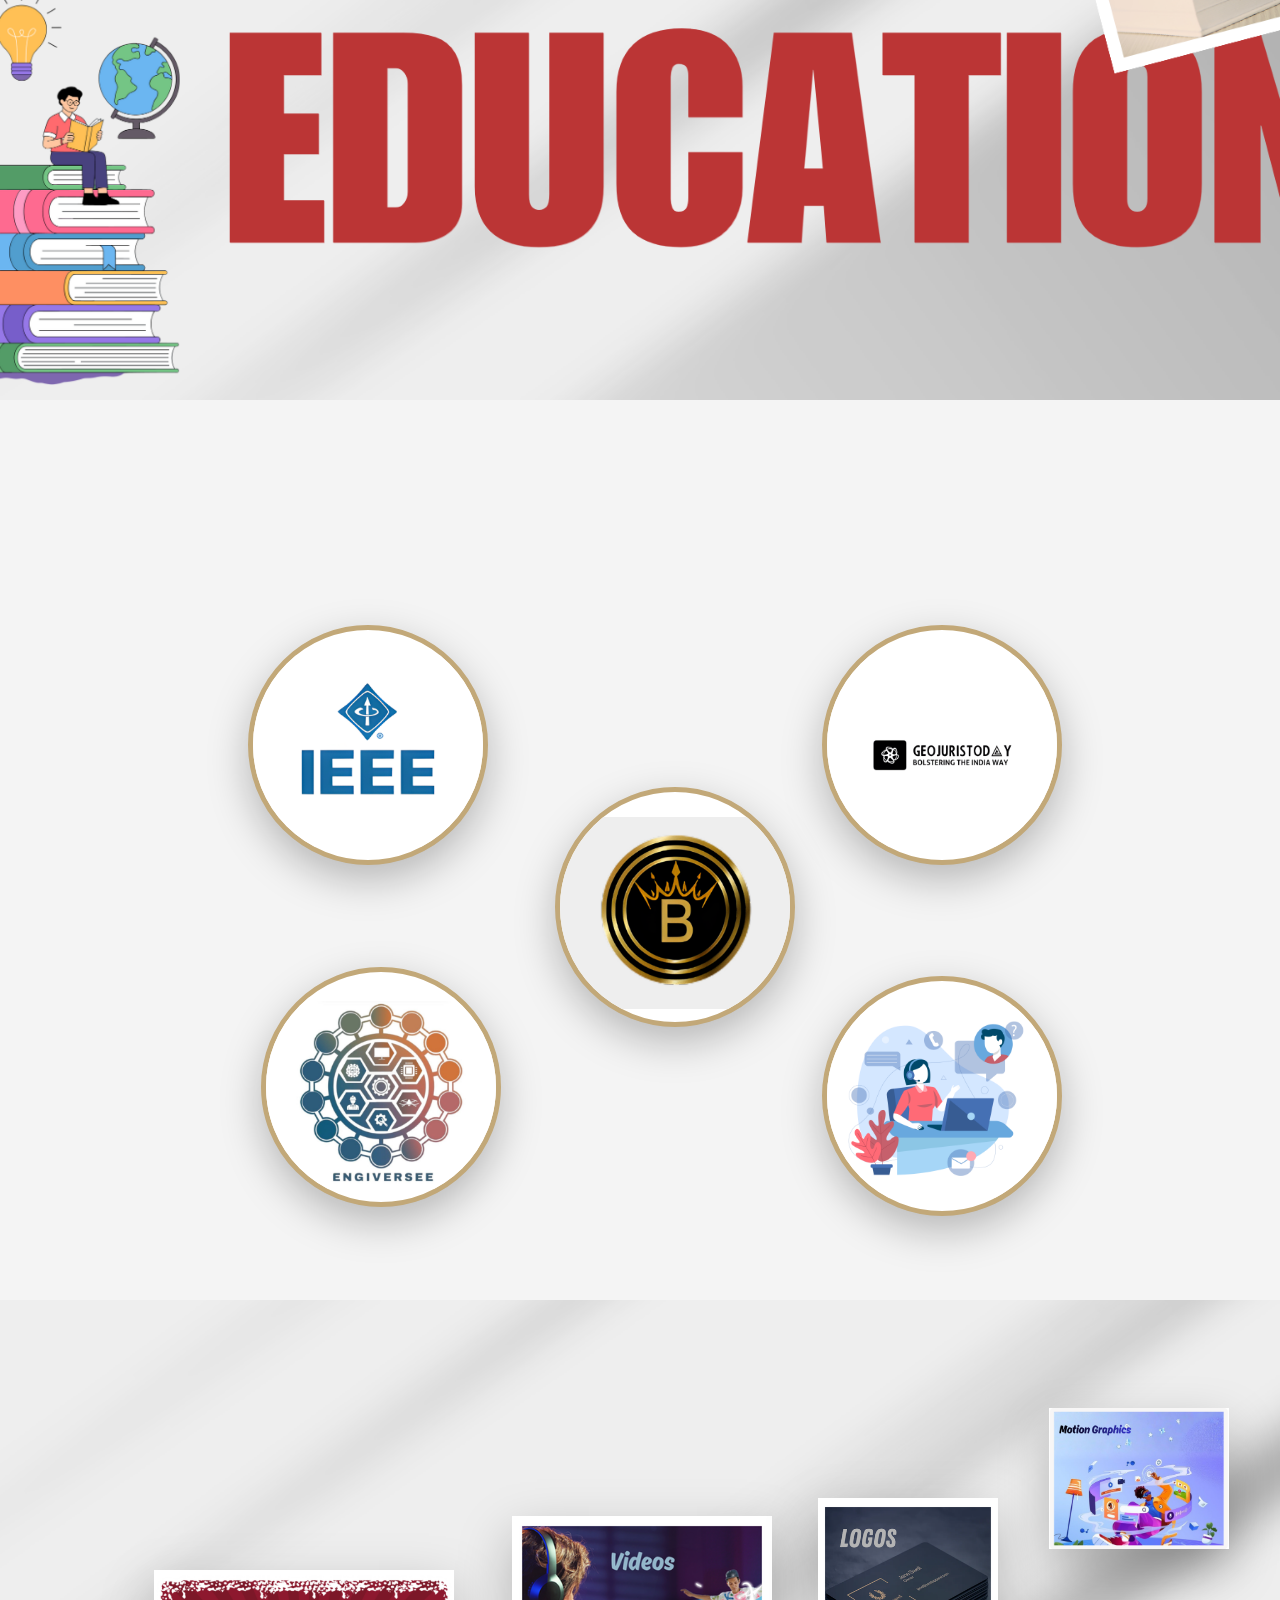
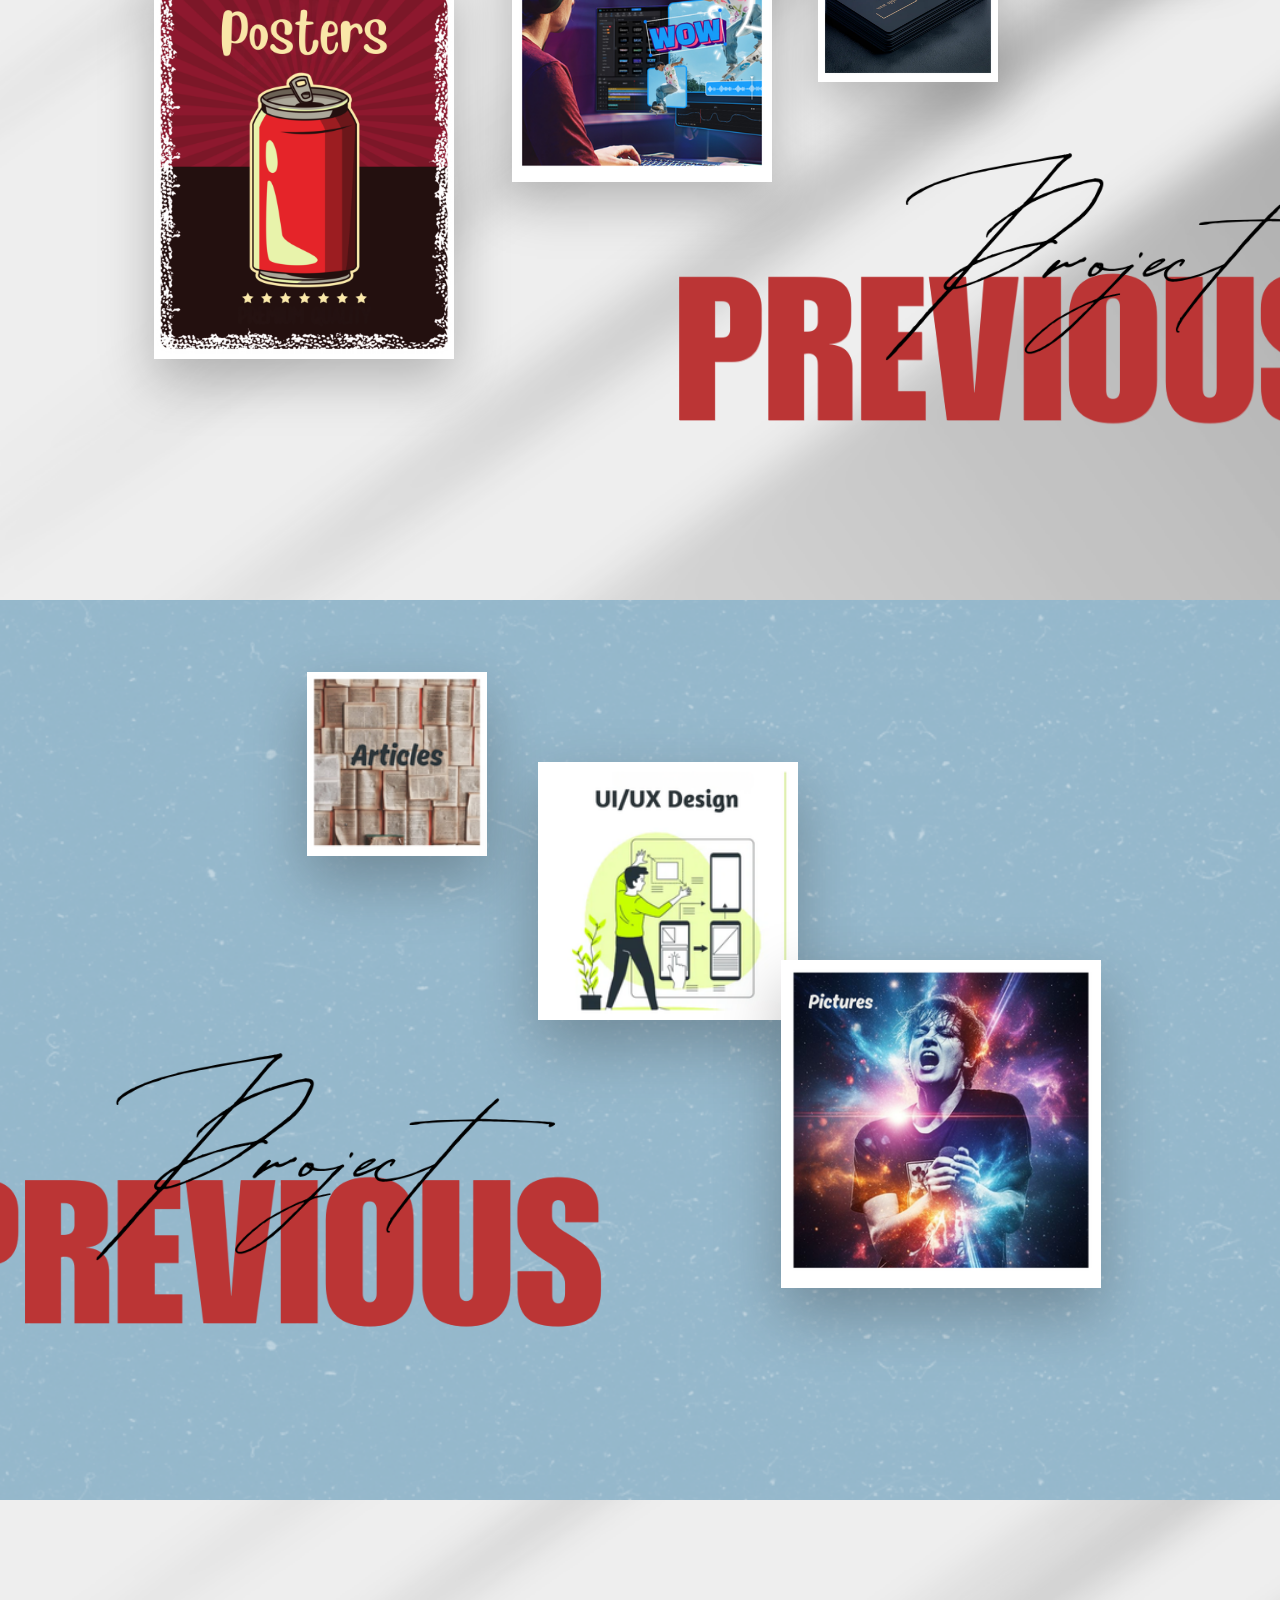
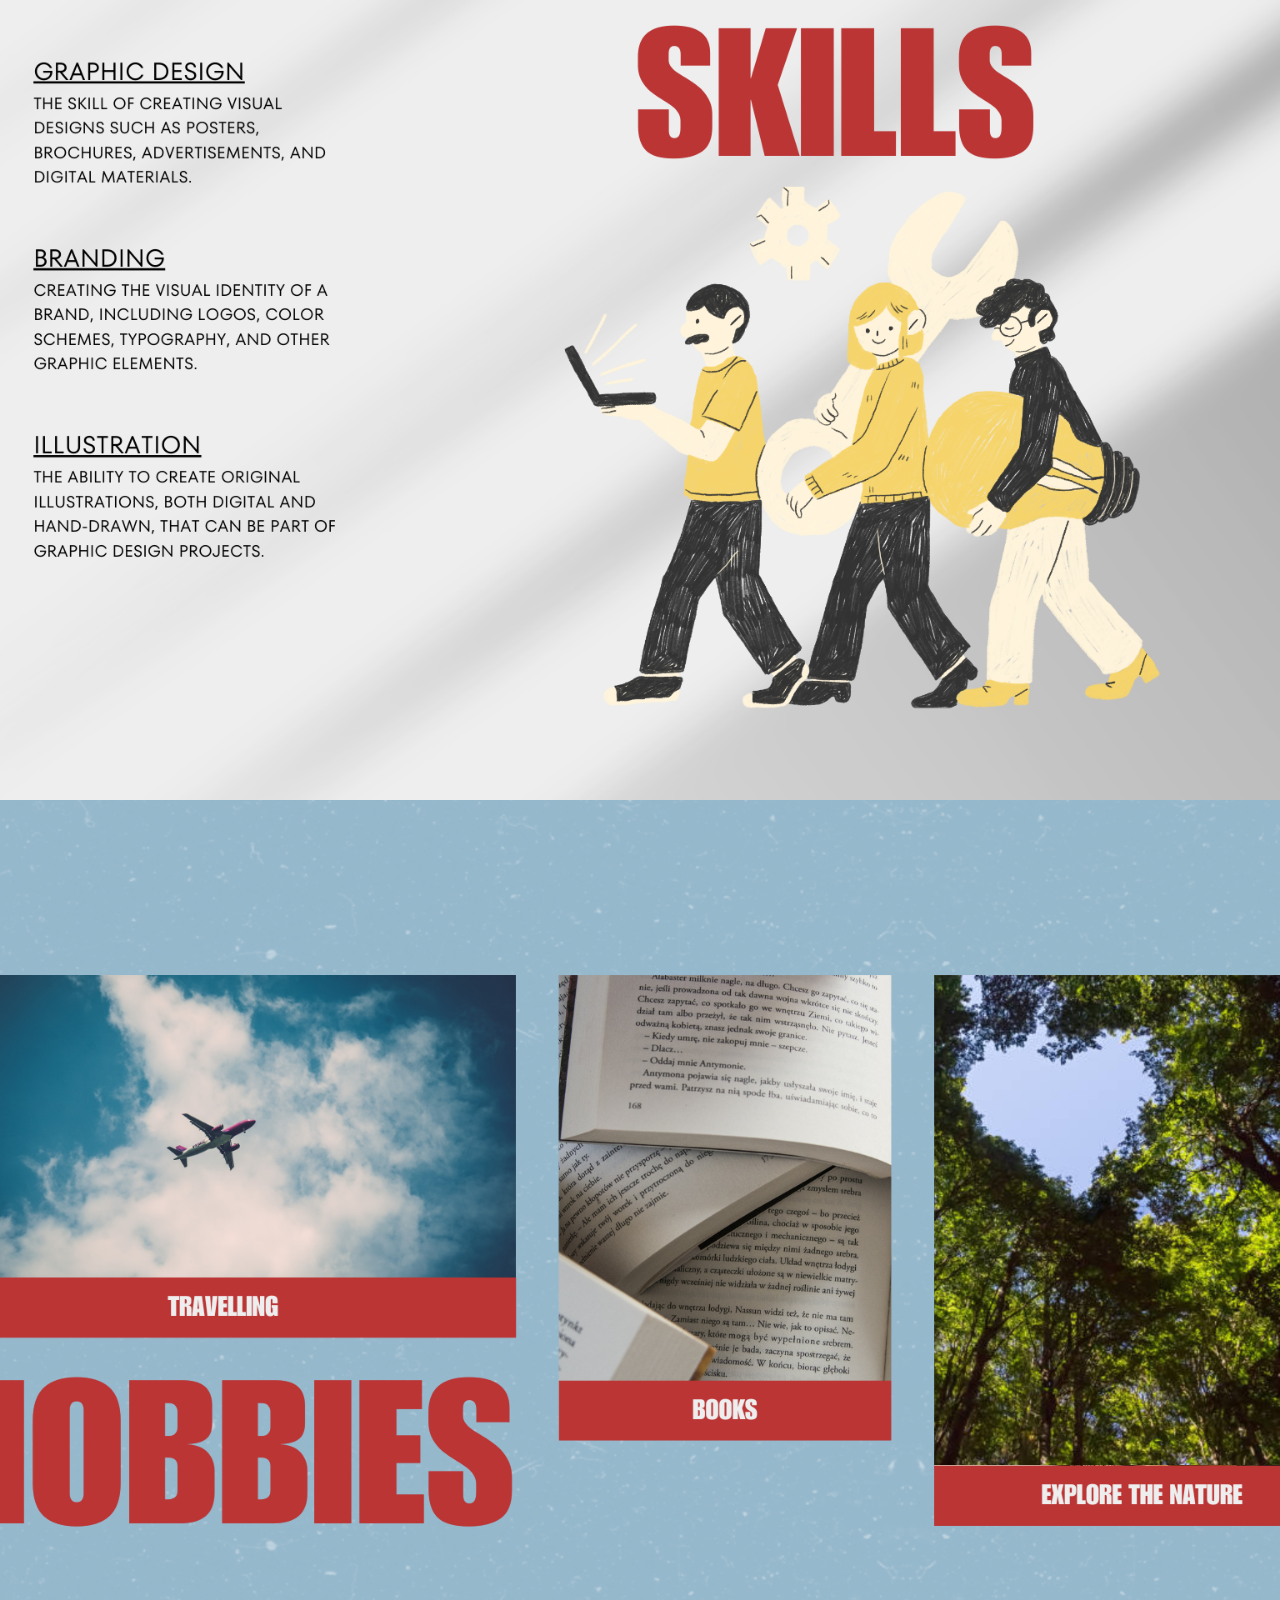
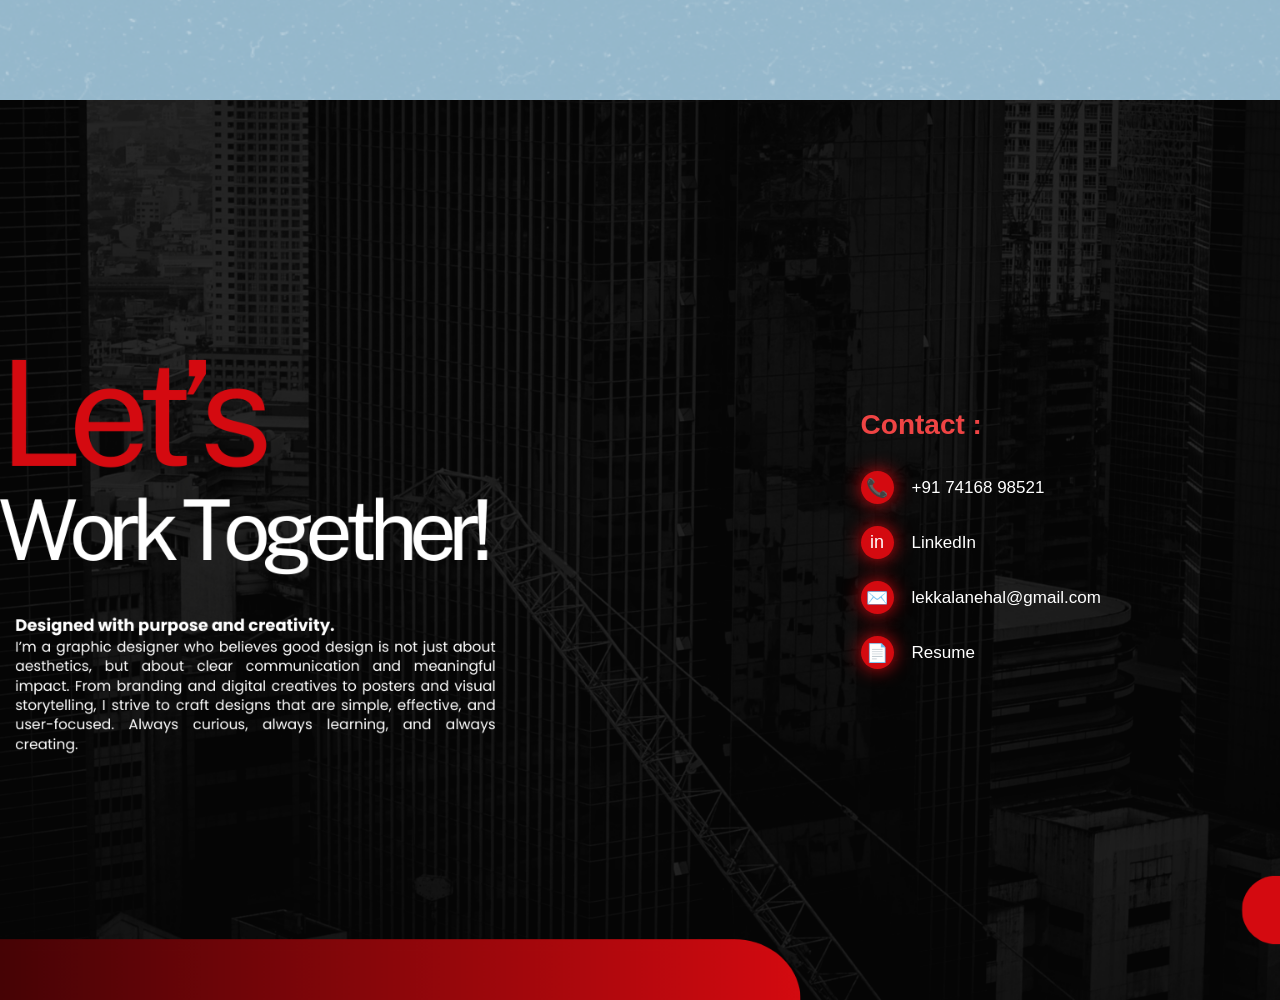
==== commit 5c3dd5d3: "Updated project files and cleaned structure" ====
--- a/index.html
+++ b/index.html
@@ -53,47 +53,28 @@
 <!-- EXPERIENCE -->
 <section id="experience" class="experience-image">
 
-  <div class="experience-content">
 
-    <!-- ITEM 1 -->
-    <div class="exp-row">
-      <div class="exp-logo"></div>
-      
-      <div class="exp-text">
-        <a href="experience/ieee.html" target="_blank" class="exp-tag">Creative Designer – IEEE Student Branch | OCT 2024 – JAN 2026</a>
-      </div>
-    </div>
+  <a href="experience/ieee.html" target="_blank" class="experience-content ieee">
+    <img src="assets/images/ieee.png" alt="">
+  </a>
 
-    <!-- ITEM 2 -->
-    <div class="exp-row">
-      <div class="exp-logo"></div>
+  <a href="experience/engiversee.html" target="_blank" class="experience-content engiversee">
+    <img src="assets/images/eng1.jpg" alt="">
+  </a>
 
-      <div class="exp-text">
-        <a href="experience/engiversee.html" target="_blank" class="exp-tag">ENGIVERSEE | FEB – JULY 2025</a>
-      </div>
-    </div>
+  <a href="experience/Ottobon.html" target="_blank" class="experience-content creative">
+    <img src="assets/images/Ottobon.png" alt="">
+  </a>
 
-    <!-- ITEM 3 -->
-    <div class="exp-row">
-      <div class="exp-logo"></div>
+  <a href="experience/geojuristoday.html" target="_blank" class="experience-content geojuris">
+    <img src="assets/images/Geojuristoday.png" alt="">
+  </a>
 
-      <div class="exp-text">
-        <a href="experience/geojuristoday.html" target="_blank" class="exp-tag">GEOJURISTODAY | JULY – NOV 2025</a>
-      </div>
-    </div><br>
+  <a href="experience/freelance.html" target="_blank" class="experience-content brand">
+    <img src="assets/images/freelance-logo.png" alt="">
+  </a>
 
-    <!-- ITEM 4 -->
-    <div class="exp-row">
-      <div class="exp-logo"></div>
-
-      <div class="exp-text">
-        <a href="experience/freelance.html" target="_blank" class="exp-tag">CREATIVE SERVICES & FREELANCE WORK</a>
-      </div>
-    </div>
-
-  </div>
 </section>
-
 
 <!-- PROJECTS -->
  
@@ -111,6 +92,10 @@
 
     <a href="project/logos.html" target="_blank" class="project-card logos">
       <img src="assets/images/logos.png" alt="Logos">
+    </a>
+
+    <a href="project/Motion.html" target="_blank" class="project-card motion">
+            <img src="assets/images/motion.png" alt="Motion Graphics">
     </a>
 
   </div>
--- a/style.css
+++ b/style.css
@@ -218,37 +218,165 @@
   margin-bottom: 20px;
 }
 
-/* EXPERIENCE CARDS */
+/* ============================= */
+/* EXPERIENCE SECTION */
+/* ============================= */
 
 .experience-image {
-  height: 100vh;
-  background: url("assets/images/experience.png") center/cover no-repeat;
-}
-
-@media (max-width: 768px) {
-  .experience-image {
-    height: 70vh;
-    background-position: center top;
-  }
-}
-
-.exp-text a {
-  text-decoration: none;
-  color: inherit;
-  display: inline-block;
-  transition: all 0.3s ease;
   position: relative;
-}
-
+  height: 100vh;
+  background: url("assets/images/Experience.png") center/cover no-repeat;
+  overflow: hidden;
+}
+
+/* ============================= */
+/* EXPERIENCE CIRCLE (HEADER STYLE) */
+/* ============================= */
+
+.experience-content {
+  position: absolute;
+  width: 150px;
+  height: 150px;
+
+  background: #ffffff;
+  border-radius: 50%;
+
+  display: flex;
+  align-items: center;
+  justify-content: center;
+
+  border: 5px solid #C2A878;
+  box-shadow: 0 15px 40px rgba(0,0,0,0.25);
+
+  overflow: hidden;
+  flex-shrink: 0;
+
+  transition: 0.3s ease;
+  z-index: 2;
+}
+
+/* IMAGE FIX */
+
+/* PERFECT LOGO FIT INSIDE CIRCLE */
+/* PERFECT CENTER FIX */
+.experience-content img {
+  width: 148%;
+  height: auto;
+  object-fit: contain;
+
+  position: relative;
+  top: -15px;   /* 🔥 move UP */
+}
+
+.ieee img {
+  top: -84px;
+}
+
+.engiversee img {
+  top: -84px;
+}
+
+.geojuris img {
+  top: -84px;
+}
+
+.creative img {
+  top: -84px;
+}
+
+.brand img {
+  top: -84px;
+}
+/* ============================= */
 /* HOVER EFFECT */
-.exp-text a:hover {
+/* ============================= */
+
+.experience-content:hover {
   transform: scale(1.08);
-  box-shadow: 0 8px 25px rgba(0, 212, 255, 0.35);
-  background: rgba(255, 255, 255, 0.08);
-  border-radius: 30px;
-}
-
-
+  box-shadow: 0 20px 60px rgba(0,0,0,0.35);
+}
+
+/* ============================= */
+/* POSITIONS (MATCH YOUR DESIGN) */
+/* ============================= */
+
+/* LEFT TOP */
+.ieee {
+  top: 25%;
+  left: 10%;
+  width: 240px;
+  height: 240px;
+}
+
+/* LEFT BOTTOM */
+.engiversee {
+  top: 63%;
+  left: 11%;
+   width: 240px;
+  height: 240px;
+}
+
+/* CENTER BIG */
+.creative {
+  top: 43%;
+  left: 34%;
+  
+  width: 240px;
+  height: 240px;
+}
+
+/* RIGHT TOP */
+.geojuris {
+  top: 25%;
+  right: 17%;
+   width: 240px;
+  height: 240px;
+}
+
+/* RIGHT BOTTOM */
+.brand {
+  top: 64%;
+  right: 17%;
+   width: 240px;
+  height: 240px;
+}
+
+/* ============================= */
+/* RESPONSIVE */
+/* ============================= */
+
+@media (max-width: 768px) {
+
+  .experience-content {
+    width: 100px;
+    height: 100px;
+  }
+
+  .brand {
+    width: 120px;
+    height: 120px;
+  }
+
+  .ieee {
+    top: 30%;
+    left: 10%;
+  }
+
+  .engiversee {
+    top: 60%;
+    left: 10%;
+  }
+
+  .geojuris {
+    top: 30%;
+    right: 10%;
+  }
+
+  .creative {
+    top: 60%;
+    right: 10%;
+  }
+}
 /* PROJECT SECTION BACKGROUND */
 .project-image {
   position: relative;
@@ -286,6 +414,10 @@
   width: 180px;
 }
 
+.motion img {
+  width: 180px;
+}
+
 
 /* Posters (left) */
 .posters {
@@ -301,8 +433,13 @@
 
 /* Logos (right & slightly higher) */
 .logos {
-  top: 20%;
-  right:24%;
+  top: 22%;
+  right:22%;
+}
+
+.motion {
+  top: 12%;
+  right: 4%;   /* push to extreme right */
 }
 
 /* Hover */
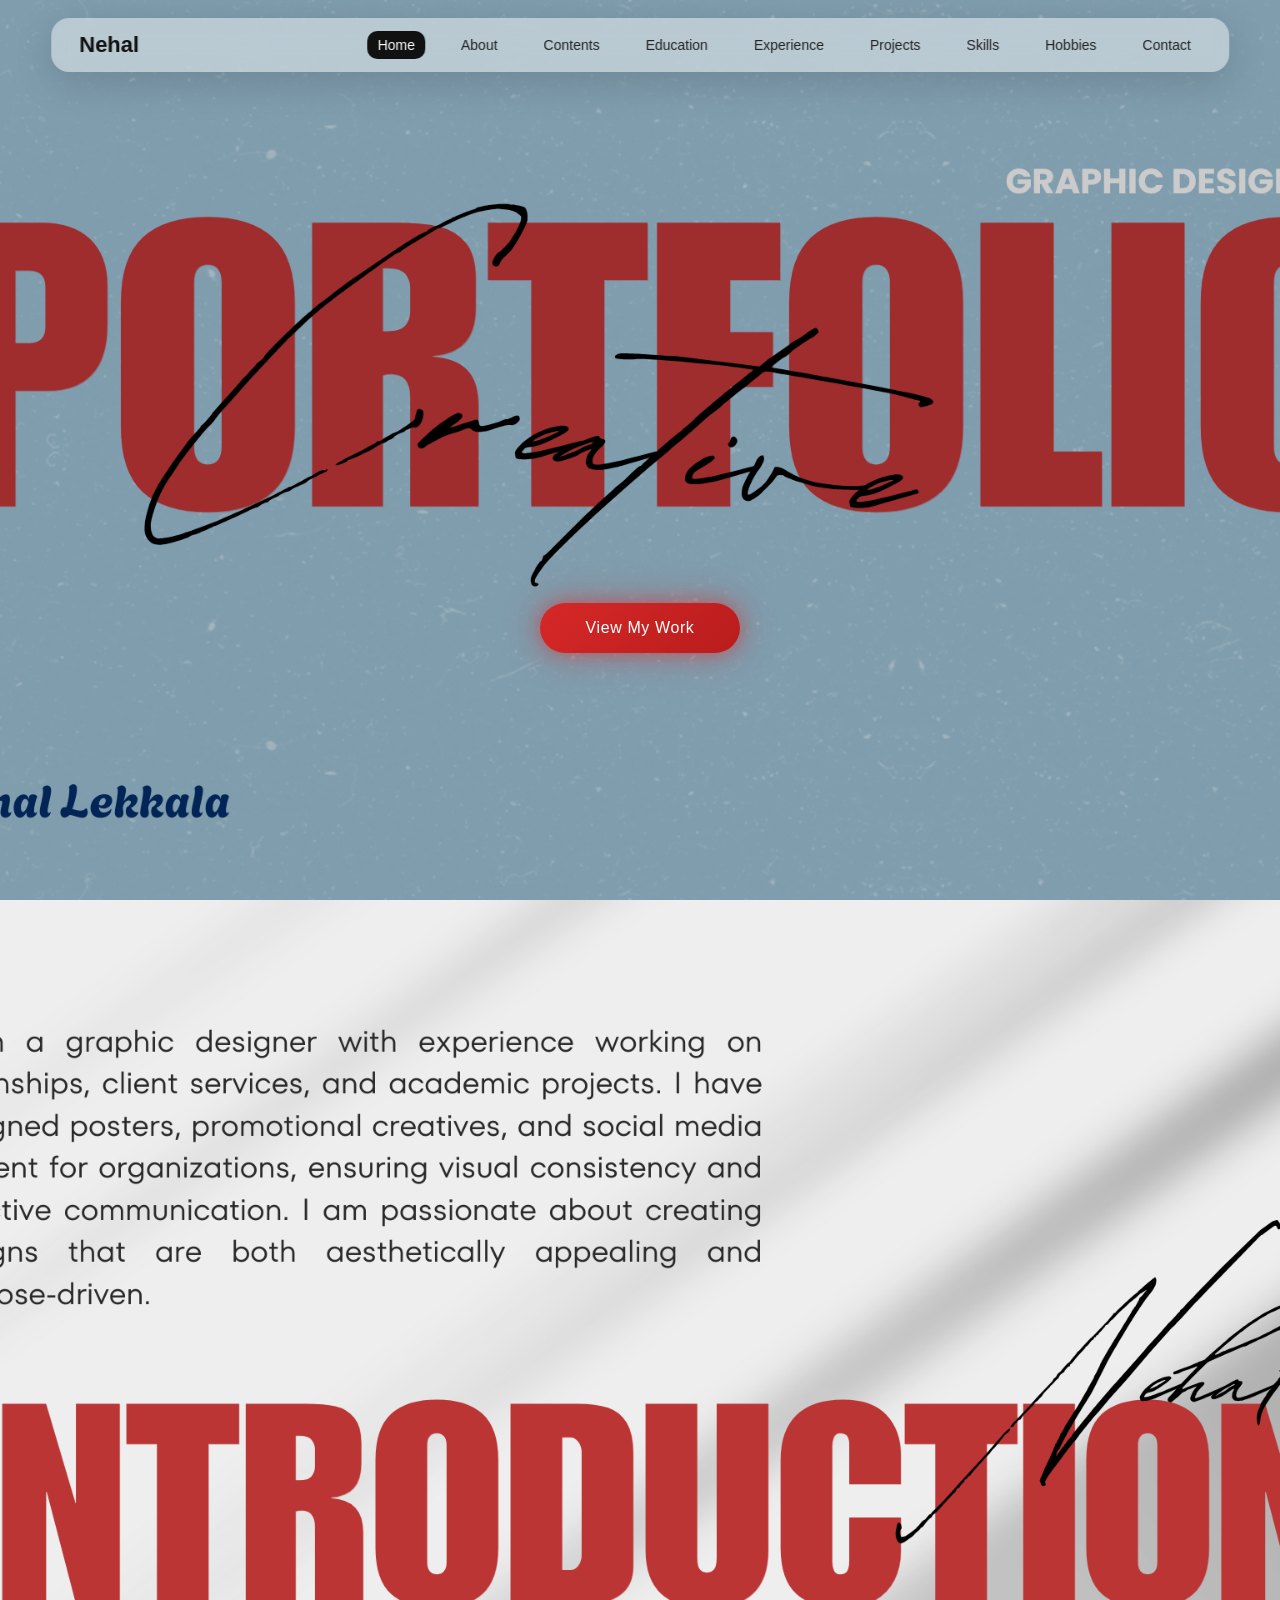
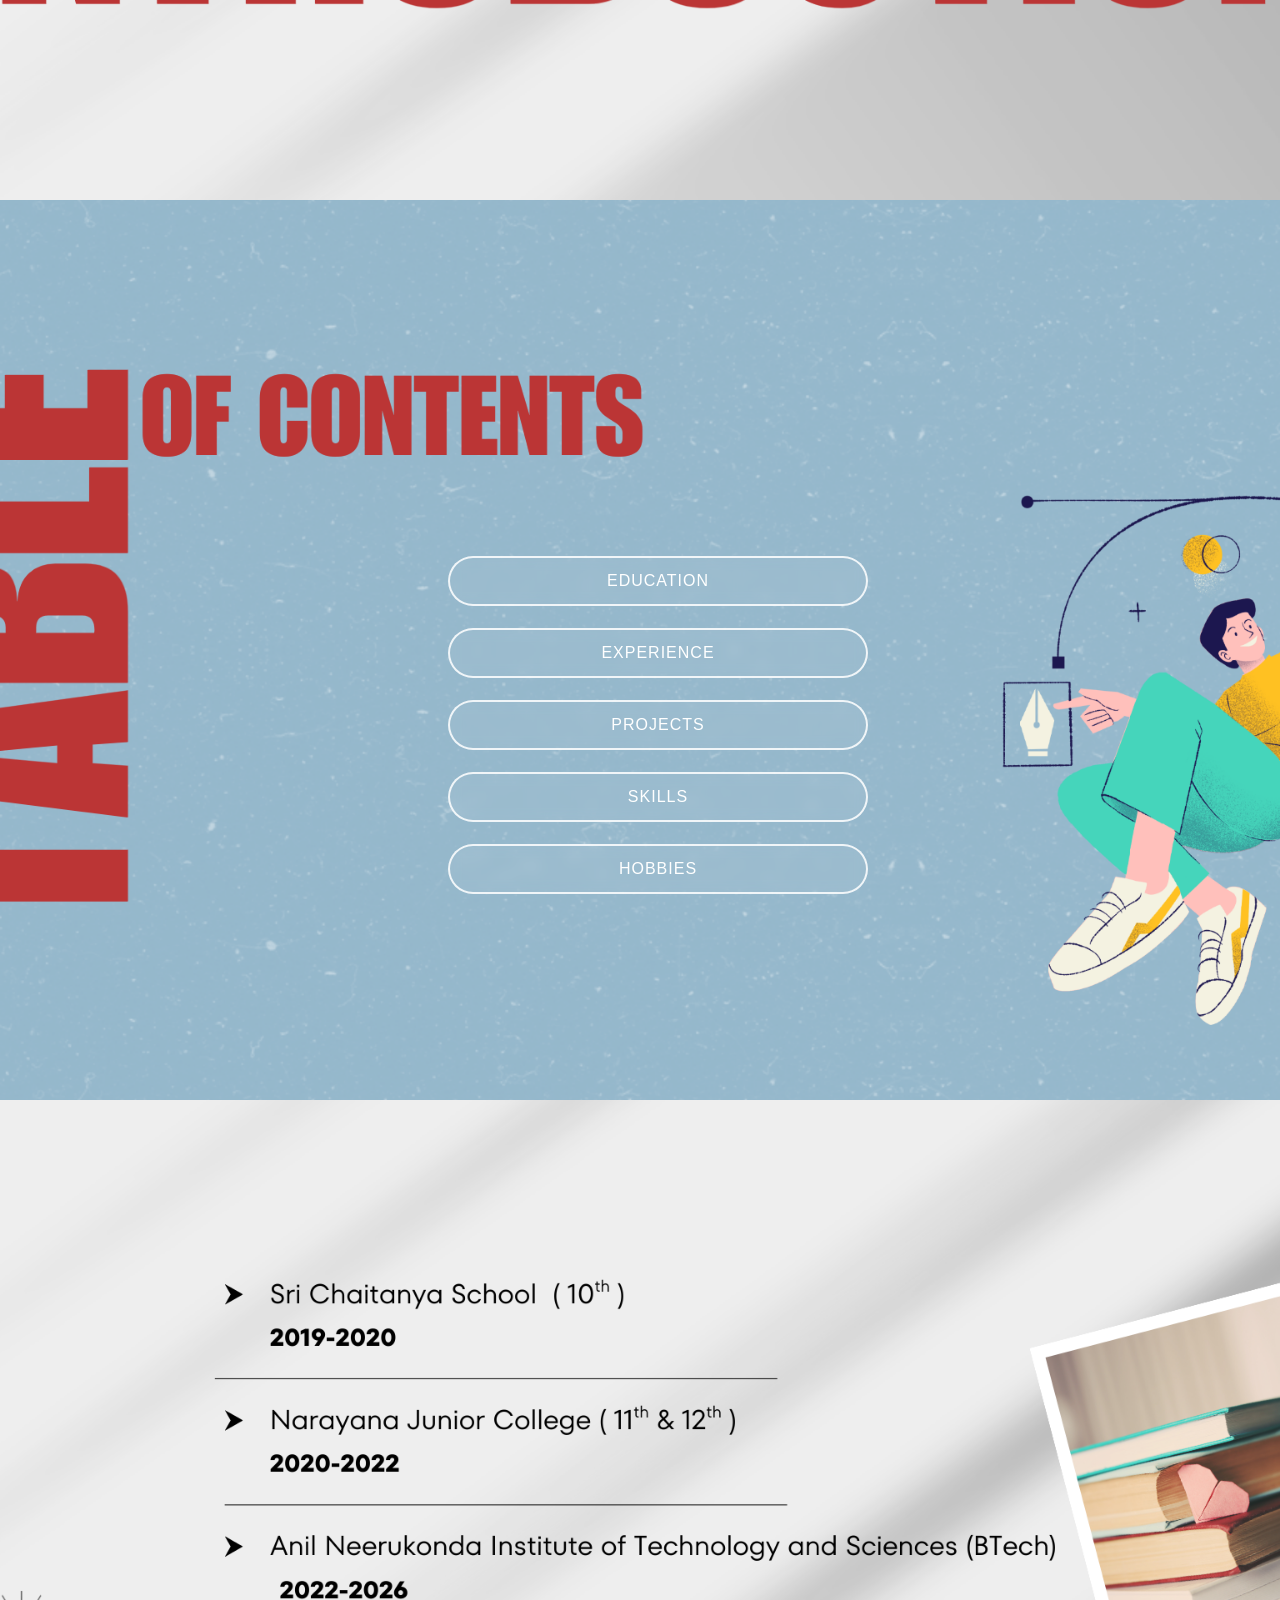
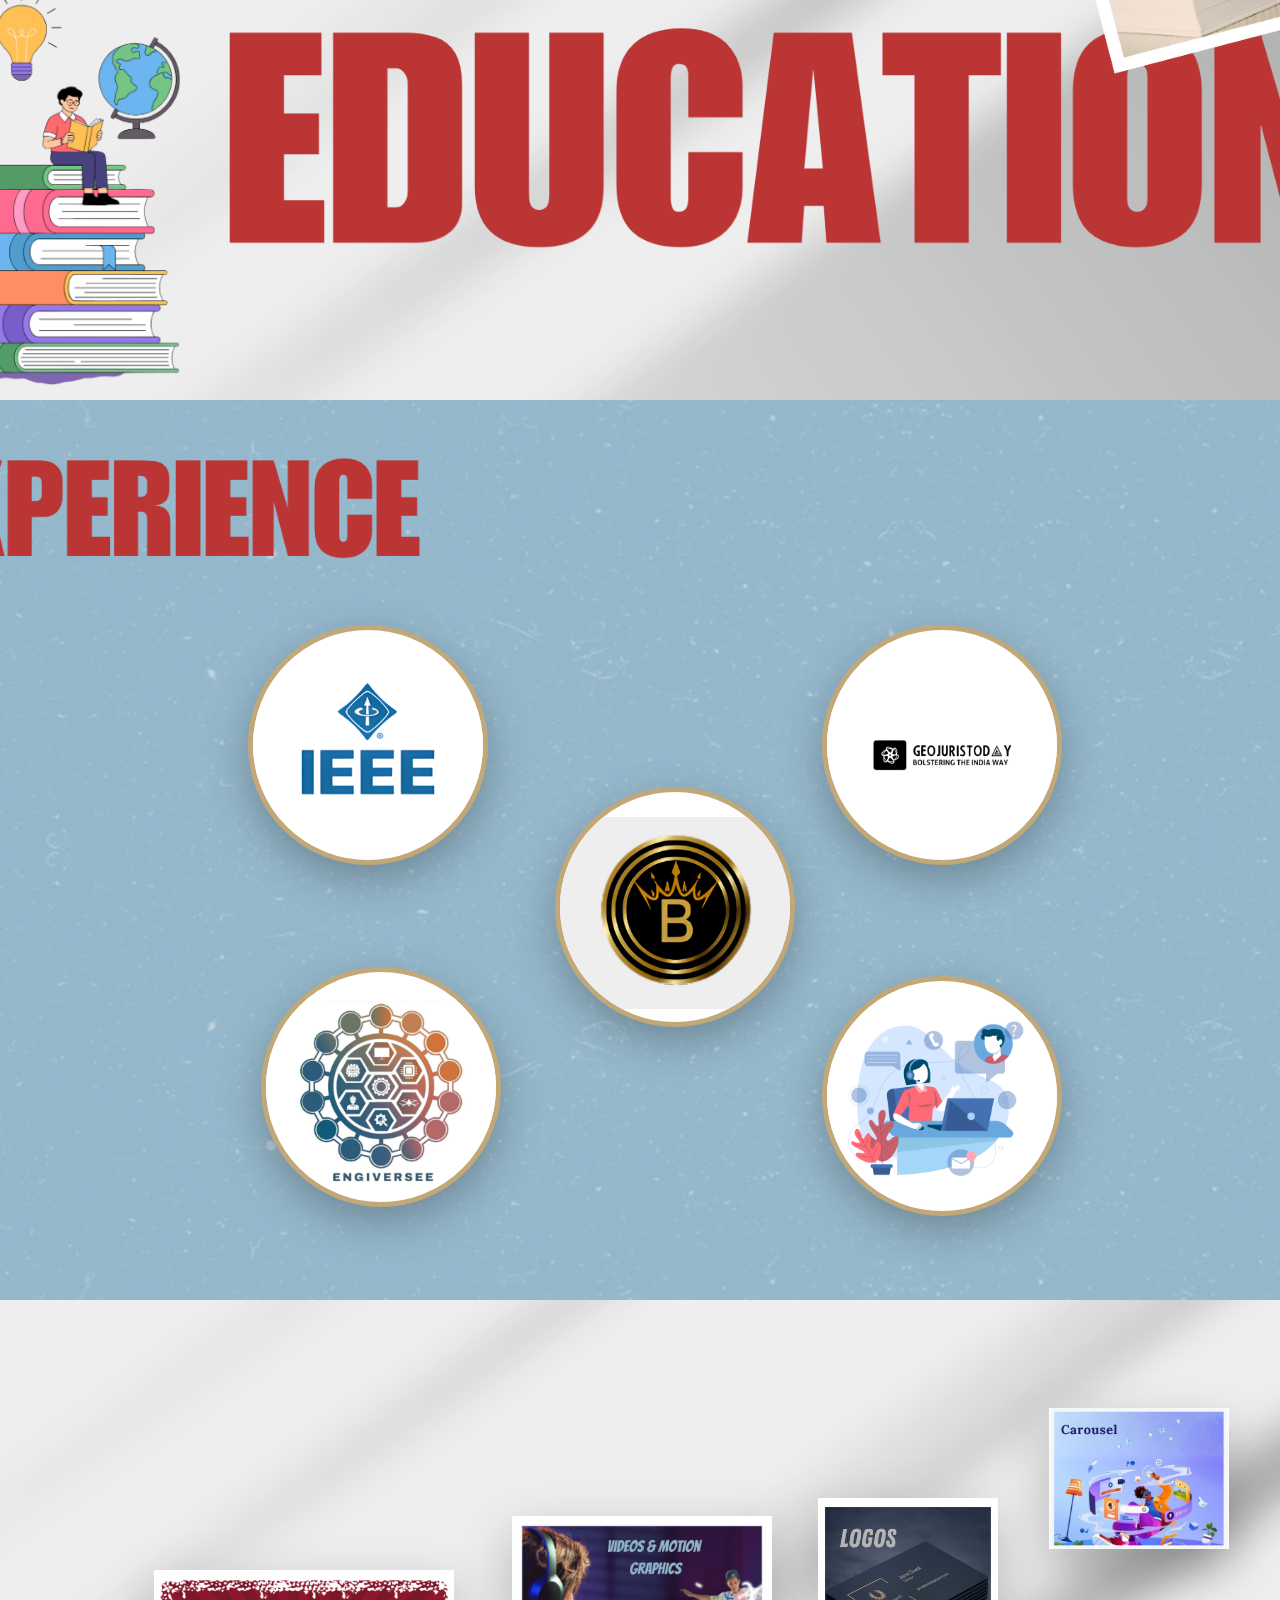
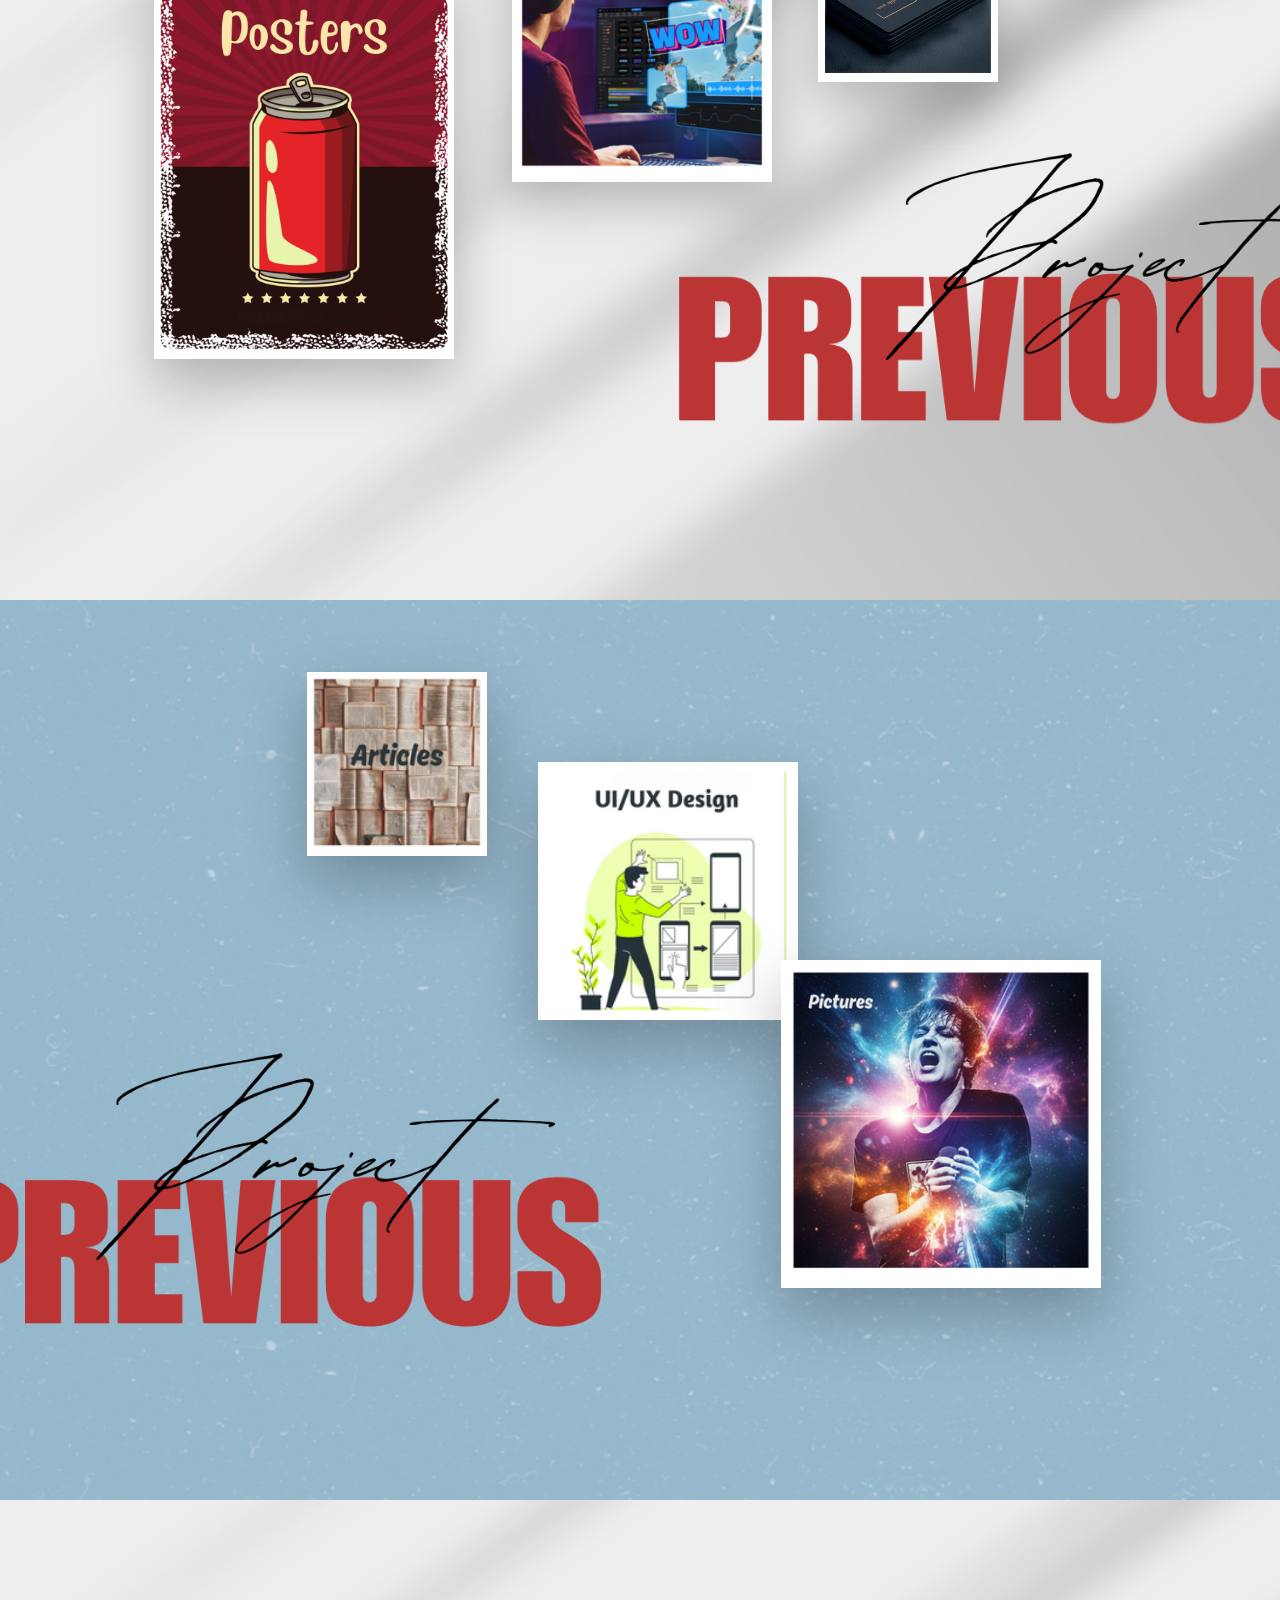
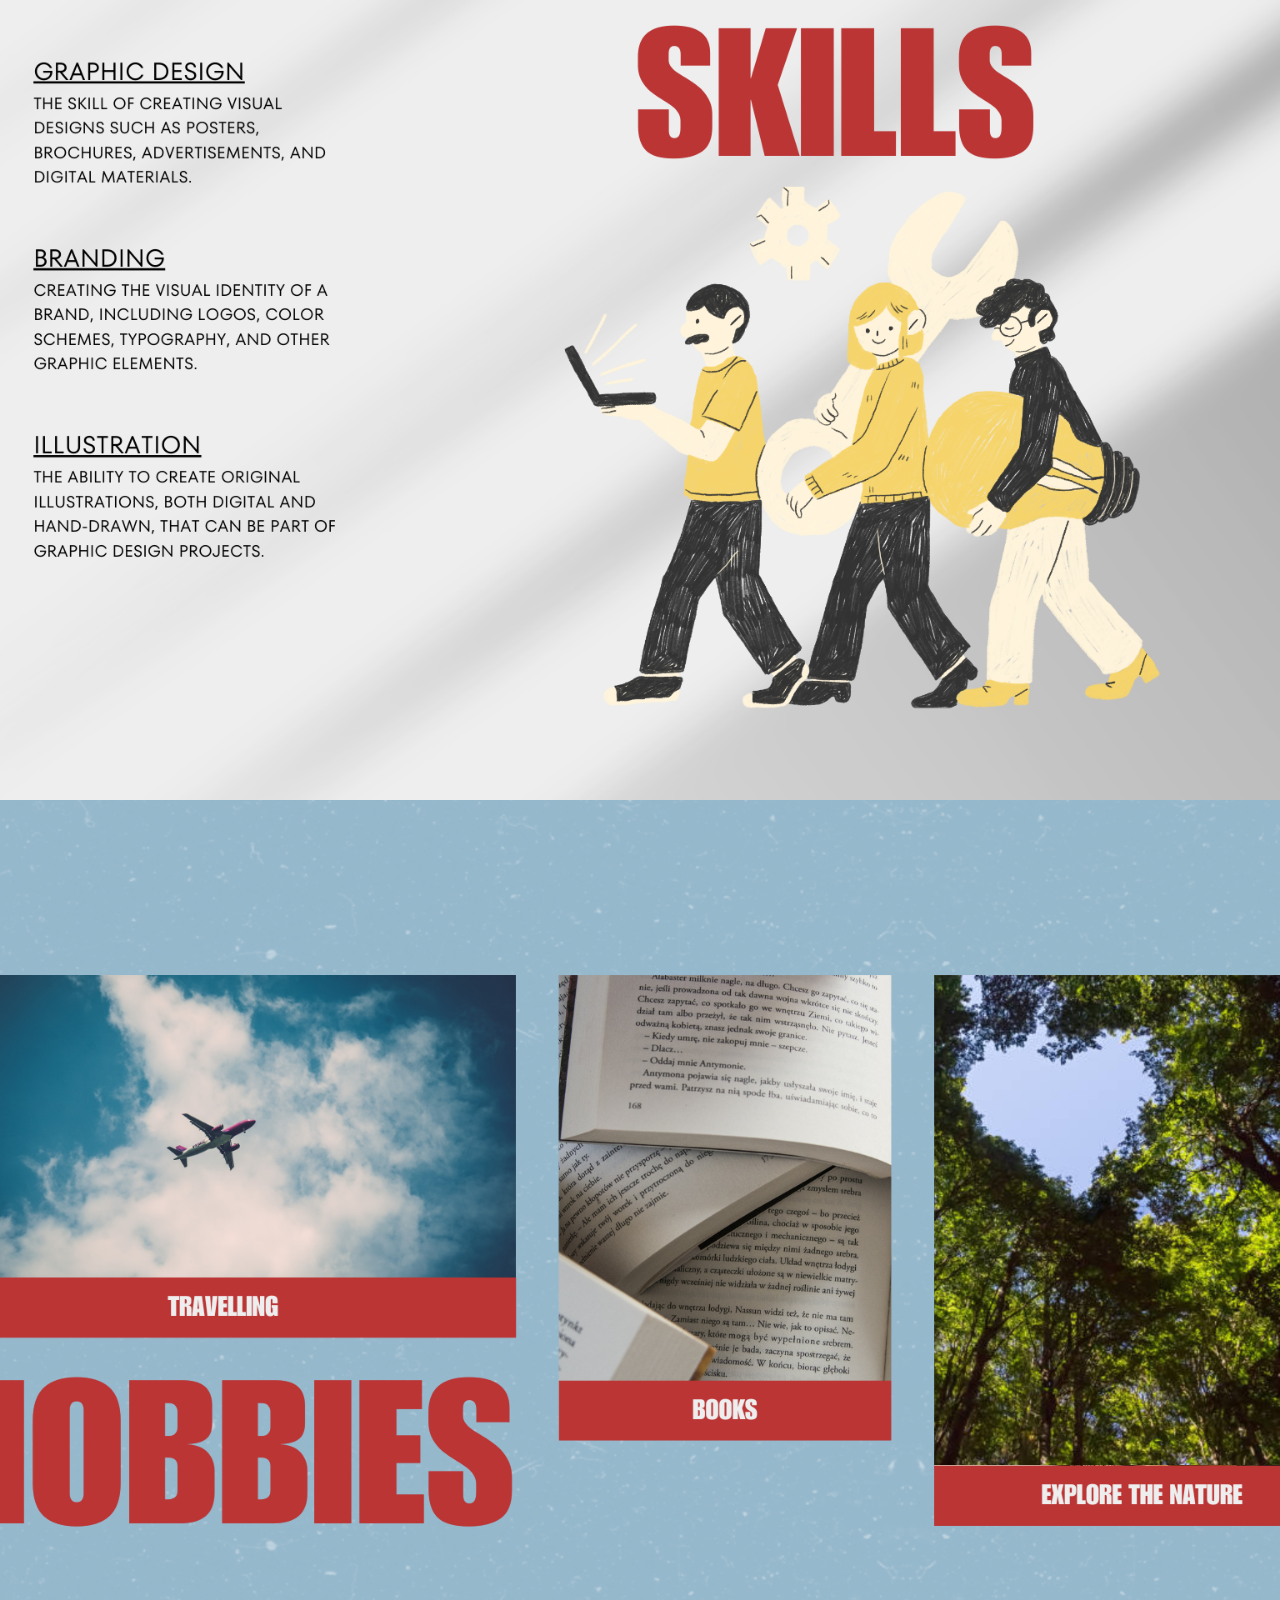
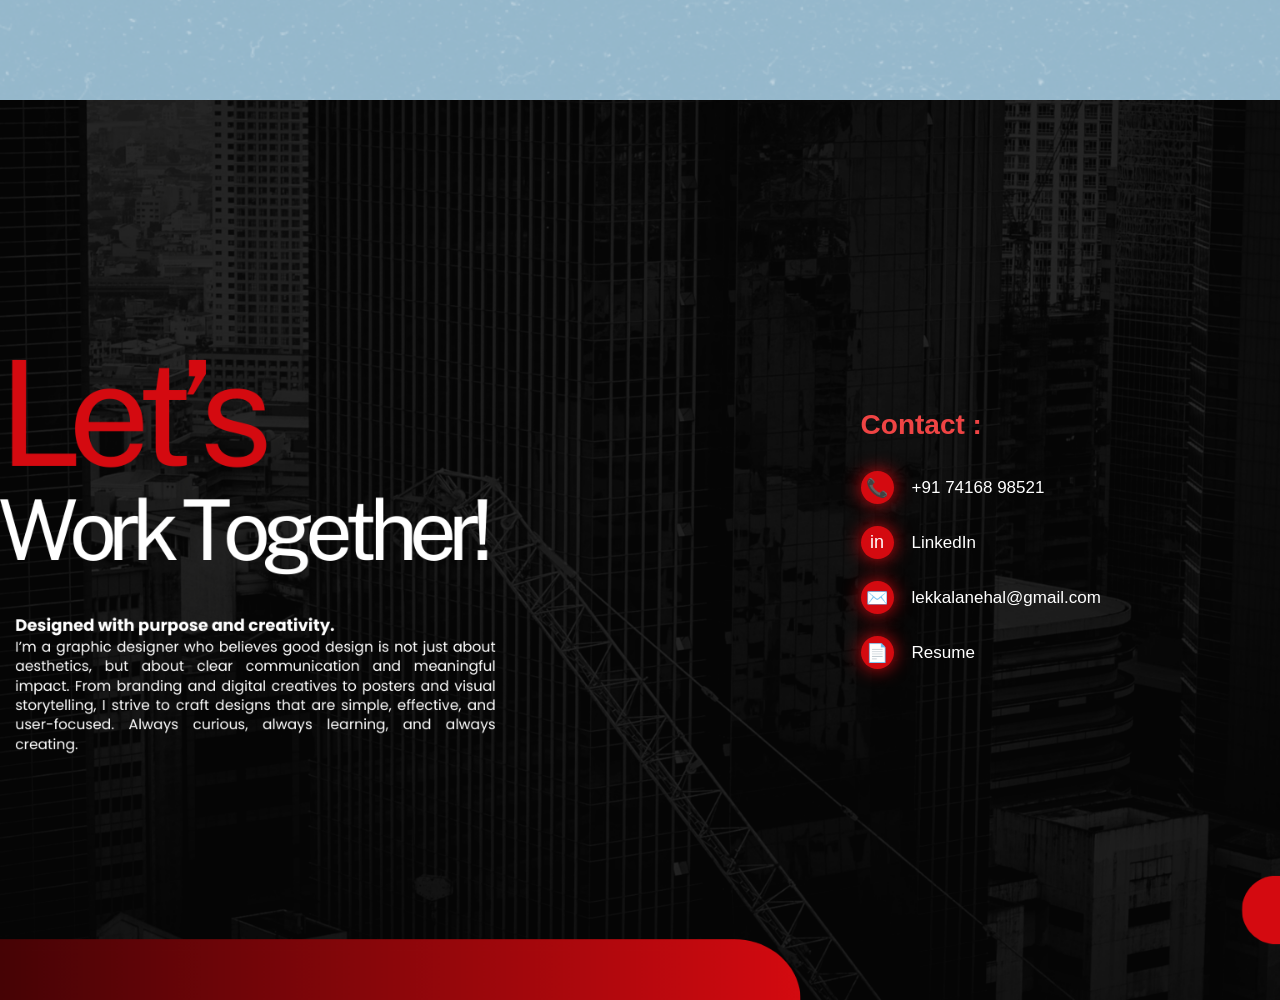
==== commit e4ba19b5: "Updated project files and cleaned structure" ====
--- a/index.html
+++ b/index.html
@@ -87,15 +87,15 @@
     </a>
 
     <a href="project/videos.html" target="_blank" class="project-card videos">
-      <img src="assets/images/videos.png" alt="Videos">
+      <img src="assets/images/Videos & Motion Graphics.png" alt="Videos">
     </a>
 
     <a href="project/logos.html" target="_blank" class="project-card logos">
       <img src="assets/images/logos.png" alt="Logos">
     </a>
 
-    <a href="project/Motion.html" target="_blank" class="project-card motion">
-            <img src="assets/images/motion.png" alt="Motion Graphics">
+    <a href="project/Carousel.html" target="_blank" class="project-card motion">
+            <img src="assets/images/carousel.png" alt="Carousel">
     </a>
 
   </div>
@@ -161,7 +161,7 @@
     <!-- RESUME -->
     <div class="contact-line">
       <span class="icon red">📄</span>
-      <a href="assets/Nehal_Lekkala_Resume.pdf" target="_blank" download>
+      <a href="assets/Nehal_Graphic_Designer.pdf" target="_blank" download>
         Resume
       </a>
     </div>
